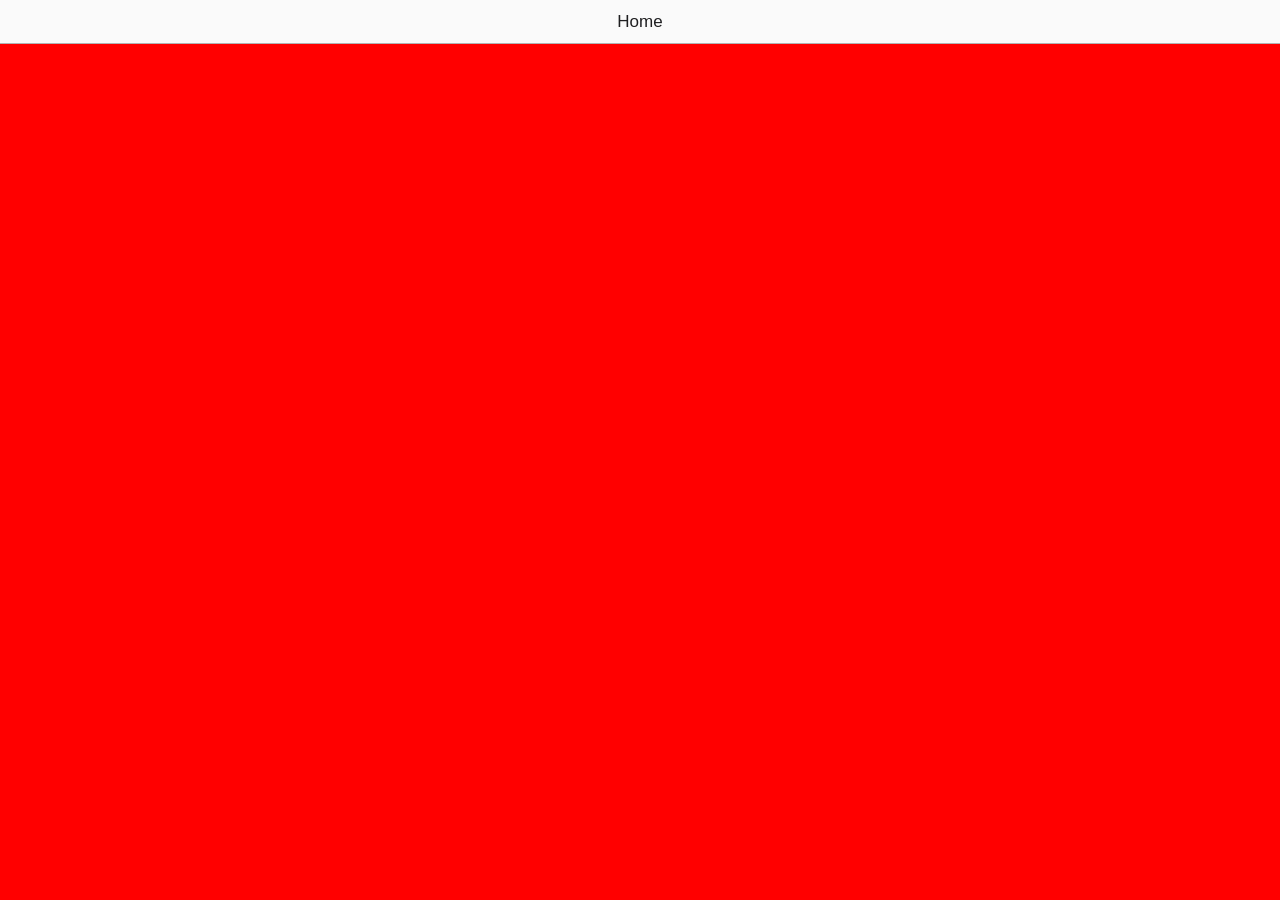
==== Source/Flyboy/Flyboy/Resources/app.html @ 82448d37 "Created whole base Xcode project. Closes #4." ====
<!DOCTYPE html>
<html lang="en">
<head>
    <meta charset="UTF-8">
    <meta name="viewport" content="width=device-width, initial-scale=1.0, maximum-scale=1.0, user-scalable=no, viewport-fit=cover'">
    <link rel="stylesheet" href="onsenui.min.css">
    <link rel="stylesheet" href="onsen-css-components.min.css">
    <link rel="stylesheet" href="ionicons.min.css">
    <link rel="stylesheet" href="material-design-iconic-font.min.css">
    <link rel="stylesheet" href="all.min.css">
    <link rel="stylesheet" href="v4-shims.min.css">
</head>
<body>
    <script src="phaser.min.js"></script>
    <script src="onsenui.min.js"></script>
    <script src="scriptit.js"></script>
    <script src="app.js"></script>
</body>
</html>
---- Source/Flyboy/Flyboy/Resources/onsenui.min.css ----
@import url("ionicons.min.css");@import url("material-design-iconic-font.min.css");@import url("all.min.css");@import url("v4-shims.min.css");ons-gesture-detector,ons-navigator,ons-page,ons-tabbar{display:block;touch-action:manipulation}ons-action-sheet,ons-alert-dialog,ons-dialog,ons-navigator,ons-splitter,ons-tabbar,ons-toast{position:absolute;top:0;left:0;bottom:0;right:0;overflow:hidden;touch-action:manipulation}ons-toast{pointer-events:none}ons-toast .toast{pointer-events:auto}ons-tab{-webkit-transform:translate3d(0,0,0);transform:translate3d(0,0,0)}ons-action-sheet,ons-alert-dialog,ons-dialog,ons-navigator,ons-page,ons-tabbar,ons-toast{z-index:2}ons-fab,ons-speed-dial{z-index:10001}ons-bottom-toolbar,ons-toolbar:not([inline]){position:absolute;left:0;right:0;z-index:10000}ons-toolbar:not([inline]){top:0}ons-bottom-toolbar{bottom:0}.page,.page--material,.page--material__content,.page__content{background-color:transparent!important;background:0 0!important}.page__content{overflow:auto;-webkit-overflow-scrolling:touch;z-index:0;-ms-touch-action:pan-y}.page.overflow-visible,.page.overflow-visible .page,.page.overflow-visible .page__content,.page.overflow-visible ons-navigator,.page.overflow-visible ons-splitter{overflow:visible}.page.overflow-visible .page__content.content-swiping,.page.overflow-visible .page__content.content-swiping .page,.page.overflow-visible .page__content.content-swiping .page__content{overflow:auto}.page[status-bar-fill]>.page__content{top:20px}.page[status-bar-fill]>.toolbar{padding-top:20px;box-sizing:content-box}.page[status-bar-fill]>.toolbar:not(.toolbar--cover-content)+.page__background+.page__content,.page[status-bar-fill]>.toolbar:not(.toolbar--transparent)+.page__background{top:64px}.page[status-bar-fill]>.toolbar--material:not(.toolbar--cover-content)+.page__background+.page__content,.page[status-bar-fill]>.toolbar--material:not(.toolbar-transparent)+.page__background{top:76px}.page[status-bar-fill]>.toolbar.toolbar--transparent+.page__background{top:0}ons-tabbar[status-bar-fill]>.tabbar--top__content{top:71px}ons-tabbar[status-bar-fill]>.tabbar--top{padding-top:22px}ons-tabbar[position=top] .page[status-bar-fill]>.page__content{top:0}.toolbar+.page__background+.page__content ons-tabbar[status-bar-fill]>.tabbar--top{top:0}.toolbar+.page__background+.page__content ons-tabbar[status-bar-fill]>.tabbar--top__content{top:49px}.page__content>.list:not(.list--material):first-child{margin-top:-1px}.page--wrapper>.page__background{display:none}ons-action-sheet[disabled],ons-alert-dialog[disabled],ons-dialog[disabled],ons-popover[disabled]{pointer-events:none;opacity:.75}ons-list-item[disabled]{pointer-events:none}ons-range[disabled]{opacity:.3;pointer-events:none}ons-pull-hook{position:relative;display:block;margin:auto;text-align:center;z-index:20002}ons-splitter,ons-splitter-content,ons-splitter-mask,ons-splitter-side{display:block;position:absolute;left:0;right:0;top:0;bottom:0;box-sizing:border-box;z-index:0}ons-splitter-mask{z-index:4;background-color:rgba(0,0,0,.1);display:none;opacity:0}ons-splitter-content{z-index:2}ons-splitter-side{right:auto;z-index:2}ons-splitter-side[side=right]{right:0;left:auto}ons-splitter-side[mode=collapse]{z-index:5;left:auto;right:100%}ons-splitter-side[side=right][mode=collapse]{right:auto;left:100%}ons-splitter-side[mode=split]{z-index:3}ons-toolbar-button>ons-icon[icon*=ion-]{font-size:26px}ons-range,ons-select{display:inline-block}ons-range>input{min-width:50px;width:100%}ons-select>select{width:100%}ons-carousel[disabled]{pointer-events:none;opacity:.75}ons-carousel[fullscreen]{height:100%}.ons-status-bar-mock{position:absolute;width:100%;height:20px;padding:0 16px 0 6px;box-sizing:border-box;z-index:30000;display:-webkit-flex;display:flex;-webkit-justify-content:space-between;justify-content:space-between;font-size:12px;line-height:20px;font-family:Arial,Helvetica}.ons-status-bar-mock i{padding:0 2px}.ons-status-bar-mock.android{color:#fff;background-color:#222;font-family:Roboto,Arial,Helvetica}.ons-status-bar-mock.android~*{top:20px;bottom:0;position:inherit;width:100%}.ons-ios-scroll-fix .page:not(.page--wrapper)[shown]>.page__content{overflow-y:hidden}.ons-ios-scroll-fix ons-splitter-side>.page:not(.page--wrapper)[shown]>.page__content{overflow-y:auto}ons-row{display:-webkit-flex;display:-moz-flex;display:flex;-webkit-flex-wrap:wrap;flex-wrap:wrap;width:100%;box-sizing:border-box}ons-row[align=top],ons-row[vertical-align=top]{box-align:start;-webkit-align-items:flex-start;-moz-align-items:flex-start;align-items:flex-start}ons-row[align=bottom],ons-row[vertical-align=bottom]{box-align:end;-webkit-align-items:flex-end;-moz-align-items:flex-end;align-items:flex-end}ons-row[align=center],ons-row[vertical-align=center]{box-align:center;-webkit-align-items:center;-moz-align-items:center;align-items:center;text-align:inherit}ons-row+ons-row{padding-top:0}ons-col{-webkit-flex:1;-moz-flex:1;flex:1;display:block;width:100%;box-sizing:border-box}ons-col[align=top],ons-col[vertical-align=top]{-webkit-align-self:flex-start;align-self:flex-start}ons-col[align=bottom],ons-col[vertical-align=bottom]{-webkit-align-self:flex-end;align-self:flex-end}ons-col[align=center],ons-col[vertical-align=center]{-webkit-align-self:center;-moz-align-self:center;-ms-flex-item-align:center;text-align:inherit}.ons-icon{display:inline-block;line-height:inherit;font-style:normal;font-weight:400;font-size:inherit;text-rendering:auto;-webkit-font-smoothing:antialiased;-moz-osx-font-smoothing:grayscale}.segment__button .ons-icon{line-height:normal;line-height:initial}:not(ons-toolbar-button):not(ons-action-sheet-button):not(.segment__button)>.ons-icon--ion{line-height:.75em;vertical-align:-25%}.ons-icon[spin]{-webkit-animation:ons-icon-spin 2s infinite linear;animation:ons-icon-spin 2s infinite linear}@-webkit-keyframes ons-icon-spin{0%{-webkit-transform:rotate(0)}100%{-webkit-transform:rotate(359deg)}}@keyframes ons-icon-spin{0%{-webkit-transform:rotate(0);transform:rotate(0)}100%{-webkit-transform:rotate(359deg);transform:rotate(359deg)}}.ons-icon[rotate="90"]{-webkit-transform:rotate(90deg);transform:rotate(90deg)}.ons-icon[rotate="180"]{-webkit-transform:rotate(180deg);transform:rotate(180deg)}.ons-icon[rotate="270"]{-webkit-transform:rotate(270deg);transform:rotate(270deg)}.ons-icon[fixed-width]{width:1.28571429em;text-align:center}.ons-icon--lg{font-size:1.33333333em;line-height:.75em;vertical-align:-15%}.ons-icon--2x{font-size:2em}.ons-icon--3x{font-size:3em}.ons-icon--4x{font-size:4em}.ons-icon--5x{font-size:5em}.ons-icon.fa{font-family:'Font Awesome 5 Brands','Font Awesome 5 Free';font-weight:900}ons-checkbox,ons-input,ons-radio,ons-search-input{display:inline-block;position:relative}ons-input .text-input,ons-search-input .search-input{width:100%;display:inline-block}ons-input .text-input__label:not(.text-input--material__label){display:none}ons-input:not([float]) .text-input--material__label--active{display:none}ons-checkbox[disabled],ons-input[disabled],ons-radio[disabled],ons-search-input[disabled],ons-segment[disabled]{opacity:.5;pointer-events:none}ons-input input.text-input--material::-webkit-input-placeholder{color:transparent}ons-input input.text-input--material::-moz-placeholder{color:transparent}ons-input input.text-input--material:-ms-input-placeholder{color:transparent}@media (orientation:landscape){html[onsflag-iphonex-landscape] ons-splitter-side[side=left] .page__content{padding-right:0}html[onsflag-iphonex-landscape] ons-splitter-side[side=right] .page__content{padding-left:0}}@media (orientation:landscape){html[onsflag-iphonex-landscape] .page__content>ons-progress-bar>.progress-bar{margin-left:-44px;margin-right:-44px;width:calc(100% + 88px)}}@media (orientation:landscape){html[onsflag-iphonex-landscape] ons-splitter-side[side=right] .page__content>.list:not(.list--inset){margin-left:0}html[onsflag-iphonex-landscape] ons-splitter-side[side=right] .page__content>.list:not(.list--inset)>.list-header{padding-left:15px}html[onsflag-iphonex-landscape] ons-splitter-side[side=right] .page__content>.list:not(.list--inset)>.list-item{padding-left:14px}html[onsflag-iphonex-landscape] ons-splitter-side[side=left] .page__content>.list:not(.list--inset){margin-right:0}html[onsflag-iphonex-landscape] ons-splitter-side[side=left] .page__content>.list:not(.list--inset)>.list-item--chevron:before{right:16px}html[onsflag-iphonex-landscape] ons-splitter-side[side=left] .page__content>.list:not(.list--inset)>.list-item>.list-item__center:last-child{padding-right:6px}html[onsflag-iphonex-landscape] ons-splitter-side[side=left] .page__content>.list:not(.list--inset)>.list-item>.list-item__right{padding-right:12px}html[onsflag-iphonex-landscape] ons-splitter-side[side=left] .page__content>.list:not(.list--inset)>.list-item>.list-item--chevron__right{padding-right:30px}}ons-progress-bar{display:block}ons-progress-circular{display:inline-block;width:32px;height:32px}ons-progress-circular>svg.progress-circular{width:100%;height:100%}.ripple{display:block;position:absolute;overflow:hidden;top:0;left:0;right:0;bottom:0;pointer-events:none}.ripple__background{background:rgba(255,255,255,.2);position:absolute;top:0;left:0;right:0;bottom:0;opacity:0;pointer-events:none}.ripple__wave{background:rgba(255,255,255,.2);width:0;height:0;border-radius:50%;position:absolute;top:0;left:0;z-index:0;pointer-events:none}.button--material--flat .ripple__background,.button--material--flat .ripple__wave,ons-list-item .ripple__background,ons-list-item .ripple__wave{background:rgba(189,189,189,.3)}.ripple--light-gray__background,.ripple--light-gray__wave{background:rgba(189,189,189,.3)}.ons-swiper{overflow:hidden;display:block;box-sizing:border-box}.ons-swiper-target{display:-webkit-flex;display:flex;height:100%;z-index:1;-webkit-flex-direction:row;flex-direction:row}.ons-swiper-target--vertical{-webkit-flex-direction:column;flex-direction:column}.ons-swiper-target>*{height:inherit;-webkit-flex-shrink:0;flex-shrink:0;box-sizing:border-box;width:100%;position:relative!important}.ons-swiper-target.active:not(.swiping)>.page:not([shown]){visibility:hidden}.ons-swiper-tabbar .tabbar--material__button:after{display:none}.ons-swiper-blocker{display:block;position:absolute;top:0;bottom:0;left:0;right:0;pointer-events:none}
---- Source/Flyboy/Flyboy/Resources/material-design-iconic-font.min.css ----
@font-face{font-family:Material-Design-Iconic-Font;src:url(Material-Design-Iconic-Font.woff2?v=2.2.0) format('woff2'),url(Material-Design-Iconic-Font.woff?v=2.2.0) format('woff'),url(Material-Design-Iconic-Font.ttf?v=2.2.0) format('truetype')}.zmdi{display:inline-block;font:normal normal normal 14px/1 'Material-Design-Iconic-Font';font-size:inherit;text-rendering:auto;-webkit-font-smoothing:antialiased;-moz-osx-font-smoothing:grayscale}.zmdi-hc-lg{font-size:1.33333333em;line-height:.75em;vertical-align:-15%}.zmdi-hc-2x{font-size:2em}.zmdi-hc-3x{font-size:3em}.zmdi-hc-4x{font-size:4em}.zmdi-hc-5x{font-size:5em}.zmdi-hc-fw{width:1.28571429em;text-align:center}.zmdi-hc-ul{padding-left:0;margin-left:2.14285714em;list-style-type:none}.zmdi-hc-ul>li{position:relative}.zmdi-hc-li{position:absolute;left:-2.14285714em;width:2.14285714em;top:.14285714em;text-align:center}.zmdi-hc-li.zmdi-hc-lg{left:-1.85714286em}.zmdi-hc-border{padding:.1em .25em;border:solid .1em #9e9e9e;border-radius:2px}.zmdi-hc-border-circle{padding:.1em .25em;border:solid .1em #9e9e9e;border-radius:50%}.zmdi.pull-left{float:left;margin-right:.15em}.zmdi.pull-right{float:right;margin-left:.15em}.zmdi-hc-spin{-webkit-animation:zmdi-spin 1.5s infinite linear;animation:zmdi-spin 1.5s infinite linear}.zmdi-hc-spin-reverse{-webkit-animation:zmdi-spin-reverse 1.5s infinite linear;animation:zmdi-spin-reverse 1.5s infinite linear}@-webkit-keyframes zmdi-spin{0%{-webkit-transform:rotate(0deg);transform:rotate(0deg)}100%{-webkit-transform:rotate(359deg);transform:rotate(359deg)}}@keyframes zmdi-spin{0%{-webkit-transform:rotate(0deg);transform:rotate(0deg)}100%{-webkit-transform:rotate(359deg);transform:rotate(359deg)}}@-webkit-keyframes zmdi-spin-reverse{0%{-webkit-transform:rotate(0deg);transform:rotate(0deg)}100%{-webkit-transform:rotate(-359deg);transform:rotate(-359deg)}}@keyframes zmdi-spin-reverse{0%{-webkit-transform:rotate(0deg);transform:rotate(0deg)}100%{-webkit-transform:rotate(-359deg);transform:rotate(-359deg)}}.zmdi-hc-rotate-90{-webkit-transform:rotate(90deg);-ms-transform:rotate(90deg);transform:rotate(90deg)}.zmdi-hc-rotate-180{-webkit-transform:rotate(180deg);-ms-transform:rotate(180deg);transform:rotate(180deg)}.zmdi-hc-rotate-270{-webkit-transform:rotate(270deg);-ms-transform:rotate(270deg);transform:rotate(270deg)}.zmdi-hc-flip-horizontal{-webkit-transform:scale(-1,1);-ms-transform:scale(-1,1);transform:scale(-1,1)}.zmdi-hc-flip-vertical{-webkit-transform:scale(1,-1);-ms-transform:scale(1,-1);transform:scale(1,-1)}.zmdi-hc-stack{position:relative;display:inline-block;width:2em;height:2em;line-height:2em;vertical-align:middle}.zmdi-hc-stack-1x,.zmdi-hc-stack-2x{position:absolute;left:0;width:100%;text-align:center}.zmdi-hc-stack-1x{line-height:inherit}.zmdi-hc-stack-2x{font-size:2em}.zmdi-hc-inverse{color:#fff}.zmdi-3d-rotation:before{content:'\f101'}.zmdi-airplane-off:before{content:'\f102'}.zmdi-airplane:before{content:'\f103'}.zmdi-album:before{content:'\f104'}.zmdi-archive:before{content:'\f105'}.zmdi-assignment-account:before{content:'\f106'}.zmdi-assignment-alert:before{content:'\f107'}.zmdi-assignment-check:before{content:'\f108'}.zmdi-assignment-o:before{content:'\f109'}.zmdi-assignment-return:before{content:'\f10a'}.zmdi-assignment-returned:before{content:'\f10b'}.zmdi-assignment:before{content:'\f10c'}.zmdi-attachment-alt:before{content:'\f10d'}.zmdi-attachment:before{content:'\f10e'}.zmdi-audio:before{content:'\f10f'}.zmdi-badge-check:before{content:'\f110'}.zmdi-balance-wallet:before{content:'\f111'}.zmdi-balance:before{content:'\f112'}.zmdi-battery-alert:before{content:'\f113'}.zmdi-battery-flash:before{content:'\f114'}.zmdi-battery-unknown:before{content:'\f115'}.zmdi-battery:before{content:'\f116'}.zmdi-bike:before{content:'\f117'}.zmdi-block-alt:before{content:'\f118'}.zmdi-block:before{content:'\f119'}.zmdi-boat:before{content:'\f11a'}.zmdi-book-image:before{content:'\f11b'}.zmdi-book:before{content:'\f11c'}.zmdi-bookmark-outline:before{content:'\f11d'}.zmdi-bookmark:before{content:'\f11e'}.zmdi-brush:before{content:'\f11f'}.zmdi-bug:before{content:'\f120'}.zmdi-bus:before{content:'\f121'}.zmdi-cake:before{content:'\f122'}.zmdi-car-taxi:before{content:'\f123'}.zmdi-car-wash:before{content:'\f124'}.zmdi-car:before{content:'\f125'}.zmdi-card-giftcard:before{content:'\f126'}.zmdi-card-membership:before{content:'\f127'}.zmdi-card-travel:before{content:'\f128'}.zmdi-card:before{content:'\f129'}.zmdi-case-check:before{content:'\f12a'}.zmdi-case-download:before{content:'\f12b'}.zmdi-case-play:before{content:'\f12c'}.zmdi-case:before{content:'\f12d'}.zmdi-cast-connected:before{content:'\f12e'}.zmdi-cast:before{content:'\f12f'}.zmdi-chart-donut:before{content:'\f130'}.zmdi-chart:before{content:'\f131'}.zmdi-city-alt:before{content:'\f132'}.zmdi-city:before{content:'\f133'}.zmdi-close-circle-o:before{content:'\f134'}.zmdi-close-circle:before{content:'\f135'}.zmdi-close:before{content:'\f136'}.zmdi-cocktail:before{content:'\f137'}.zmdi-code-setting:before{content:'\f138'}.zmdi-code-smartphone:before{content:'\f139'}.zmdi-code:before{content:'\f13a'}.zmdi-coffee:before{content:'\f13b'}.zmdi-collection-bookmark:before{content:'\f13c'}.zmdi-collection-case-play:before{content:'\f13d'}.zmdi-collection-folder-image:before{content:'\f13e'}.zmdi-collection-image-o:before{content:'\f13f'}.zmdi-collection-image:before{content:'\f140'}.zmdi-collection-item-1:before{content:'\f141'}.zmdi-collection-item-2:before{content:'\f142'}.zmdi-collection-item-3:before{content:'\f143'}.zmdi-collection-item-4:before{content:'\f144'}.zmdi-collection-item-5:before{content:'\f145'}.zmdi-collection-item-6:before{content:'\f146'}.zmdi-collection-item-7:before{content:'\f147'}.zmdi-collection-item-8:before{content:'\f148'}.zmdi-collection-item-9-plus:before{content:'\f149'}.zmdi-collection-item-9:before{content:'\f14a'}.zmdi-collection-item:before{content:'\f14b'}.zmdi-collection-music:before{content:'\f14c'}.zmdi-collection-pdf:before{content:'\f14d'}.zmdi-collection-plus:before{content:'\f14e'}.zmdi-collection-speaker:before{content:'\f14f'}.zmdi-collection-text:before{content:'\f150'}.zmdi-collection-video:before{content:'\f151'}.zmdi-compass:before{content:'\f152'}.zmdi-cutlery:before{content:'\f153'}.zmdi-delete:before{content:'\f154'}.zmdi-dialpad:before{content:'\f155'}.zmdi-dns:before{content:'\f156'}.zmdi-drink:before{content:'\f157'}.zmdi-edit:before{content:'\f158'}.zmdi-email-open:before{content:'\f159'}.zmdi-email:before{content:'\f15a'}.zmdi-eye-off:before{content:'\f15b'}.zmdi-eye:before{content:'\f15c'}.zmdi-eyedropper:before{content:'\f15d'}.zmdi-favorite-outline:before{content:'\f15e'}.zmdi-favorite:before{content:'\f15f'}.zmdi-filter-list:before{content:'\f160'}.zmdi-fire:before{content:'\f161'}.zmdi-flag:before{content:'\f162'}.zmdi-flare:before{content:'\f163'}.zmdi-flash-auto:before{content:'\f164'}.zmdi-flash-off:before{content:'\f165'}.zmdi-flash:before{content:'\f166'}.zmdi-flip:before{content:'\f167'}.zmdi-flower-alt:before{content:'\f168'}.zmdi-flower:before{content:'\f169'}.zmdi-font:before{content:'\f16a'}.zmdi-fullscreen-alt:before{content:'\f16b'}.zmdi-fullscreen-exit:before{content:'\f16c'}.zmdi-fullscreen:before{content:'\f16d'}.zmdi-functions:before{content:'\f16e'}.zmdi-gas-station:before{content:'\f16f'}.zmdi-gesture:before{content:'\f170'}.zmdi-globe-alt:before{content:'\f171'}.zmdi-globe-lock:before{content:'\f172'}.zmdi-globe:before{content:'\f173'}.zmdi-graduation-cap:before{content:'\f174'}.zmdi-home:before{content:'\f175'}.zmdi-hospital-alt:before{content:'\f176'}.zmdi-hospital:before{content:'\f177'}.zmdi-hotel:before{content:'\f178'}.zmdi-hourglass-alt:before{content:'\f179'}.zmdi-hourglass-outline:before{content:'\f17a'}.zmdi-hourglass:before{content:'\f17b'}.zmdi-http:before{content:'\f17c'}.zmdi-image-alt:before{content:'\f17d'}.zmdi-image-o:before{content:'\f17e'}.zmdi-image:before{content:'\f17f'}.zmdi-inbox:before{content:'\f180'}.zmdi-invert-colors-off:before{content:'\f181'}.zmdi-invert-colors:before{content:'\f182'}.zmdi-key:before{content:'\f183'}.zmdi-label-alt-outline:before{content:'\f184'}.zmdi-label-alt:before{content:'\f185'}.zmdi-label-heart:before{content:'\f186'}.zmdi-label:before{content:'\f187'}.zmdi-labels:before{content:'\f188'}.zmdi-lamp:before{content:'\f189'}.zmdi-landscape:before{content:'\f18a'}.zmdi-layers-off:before{content:'\f18b'}.zmdi-layers:before{content:'\f18c'}.zmdi-library:before{content:'\f18d'}.zmdi-link:before{content:'\f18e'}.zmdi-lock-open:before{content:'\f18f'}.zmdi-lock-outline:before{content:'\f190'}.zmdi-lock:before{content:'\f191'}.zmdi-mail-reply-all:before{content:'\f192'}.zmdi-mail-reply:before{content:'\f193'}.zmdi-mail-send:before{content:'\f194'}.zmdi-mall:before{content:'\f195'}.zmdi-map:before{content:'\f196'}.zmdi-menu:before{content:'\f197'}.zmdi-money-box:before{content:'\f198'}.zmdi-money-off:before{content:'\f199'}.zmdi-money:before{content:'\f19a'}.zmdi-more-vert:before{content:'\f19b'}.zmdi-more:before{content:'\f19c'}.zmdi-movie-alt:before{content:'\f19d'}.zmdi-movie:before{content:'\f19e'}.zmdi-nature-people:before{content:'\f19f'}.zmdi-nature:before{content:'\f1a0'}.zmdi-navigation:before{content:'\f1a1'}.zmdi-open-in-browser:before{content:'\f1a2'}.zmdi-open-in-new:before{content:'\f1a3'}.zmdi-palette:before{content:'\f1a4'}.zmdi-parking:before{content:'\f1a5'}.zmdi-pin-account:before{content:'\f1a6'}.zmdi-pin-assistant:before{content:'\f1a7'}.zmdi-pin-drop:before{content:'\f1a8'}.zmdi-pin-help:before{content:'\f1a9'}.zmdi-pin-off:before{content:'\f1aa'}.zmdi-pin:before{content:'\f1ab'}.zmdi-pizza:before{content:'\f1ac'}.zmdi-plaster:before{content:'\f1ad'}.zmdi-power-setting:before{content:'\f1ae'}.zmdi-power:before{content:'\f1af'}.zmdi-print:before{content:'\f1b0'}.zmdi-puzzle-piece:before{content:'\f1b1'}.zmdi-quote:before{content:'\f1b2'}.zmdi-railway:before{content:'\f1b3'}.zmdi-receipt:before{content:'\f1b4'}.zmdi-refresh-alt:before{content:'\f1b5'}.zmdi-refresh-sync-alert:before{content:'\f1b6'}.zmdi-refresh-sync-off:before{content:'\f1b7'}.zmdi-refresh-sync:before{content:'\f1b8'}.zmdi-refresh:before{content:'\f1b9'}.zmdi-roller:before{content:'\f1ba'}.zmdi-ruler:before{content:'\f1bb'}.zmdi-scissors:before{content:'\f1bc'}.zmdi-screen-rotation-lock:before{content:'\f1bd'}.zmdi-screen-rotation:before{content:'\f1be'}.zmdi-search-for:before{content:'\f1bf'}.zmdi-search-in-file:before{content:'\f1c0'}.zmdi-search-in-page:before{content:'\f1c1'}.zmdi-search-replace:before{content:'\f1c2'}.zmdi-search:before{content:'\f1c3'}.zmdi-seat:before{content:'\f1c4'}.zmdi-settings-square:before{content:'\f1c5'}.zmdi-settings:before{content:'\f1c6'}.zmdi-shield-check:before{content:'\f1c7'}.zmdi-shield-security:before{content:'\f1c8'}.zmdi-shopping-basket:before{content:'\f1c9'}.zmdi-shopping-cart-plus:before{content:'\f1ca'}.zmdi-shopping-cart:before{content:'\f1cb'}.zmdi-sign-in:before{content:'\f1cc'}.zmdi-sort-amount-asc:before{content:'\f1cd'}.zmdi-sort-amount-desc:before{content:'\f1ce'}.zmdi-sort-asc:before{content:'\f1cf'}.zmdi-sort-desc:before{content:'\f1d0'}.zmdi-spellcheck:before{content:'\f1d1'}.zmdi-storage:before{content:'\f1d2'}.zmdi-store-24:before{content:'\f1d3'}.zmdi-store:before{content:'\f1d4'}.zmdi-subway:before{content:'\f1d5'}.zmdi-sun:before{content:'\f1d6'}.zmdi-tab-unselected:before{content:'\f1d7'}.zmdi-tab:before{content:'\f1d8'}.zmdi-tag-close:before{content:'\f1d9'}.zmdi-tag-more:before{content:'\f1da'}.zmdi-tag:before{content:'\f1db'}.zmdi-thumb-down:before{content:'\f1dc'}.zmdi-thumb-up-down:before{content:'\f1dd'}.zmdi-thumb-up:before{content:'\f1de'}.zmdi-ticket-star:before{content:'\f1df'}.zmdi-toll:before{content:'\f1e0'}.zmdi-toys:before{content:'\f1e1'}.zmdi-traffic:before{content:'\f1e2'}.zmdi-translate:before{content:'\f1e3'}.zmdi-triangle-down:before{content:'\f1e4'}.zmdi-triangle-up:before{content:'\f1e5'}.zmdi-truck:before{content:'\f1e6'}.zmdi-turning-sign:before{content:'\f1e7'}.zmdi-wallpaper:before{content:'\f1e8'}.zmdi-washing-machine:before{content:'\f1e9'}.zmdi-window-maximize:before{content:'\f1ea'}.zmdi-window-minimize:before{content:'\f1eb'}.zmdi-window-restore:before{content:'\f1ec'}.zmdi-wrench:before{content:'\f1ed'}.zmdi-zoom-in:before{content:'\f1ee'}.zmdi-zoom-out:before{content:'\f1ef'}.zmdi-alert-circle-o:before{content:'\f1f0'}.zmdi-alert-circle:before{content:'\f1f1'}.zmdi-alert-octagon:before{content:'\f1f2'}.zmdi-alert-polygon:before{content:'\f1f3'}.zmdi-alert-triangle:before{content:'\f1f4'}.zmdi-help-outline:before{content:'\f1f5'}.zmdi-help:before{content:'\f1f6'}.zmdi-info-outline:before{content:'\f1f7'}.zmdi-info:before{content:'\f1f8'}.zmdi-notifications-active:before{content:'\f1f9'}.zmdi-notifications-add:before{content:'\f1fa'}.zmdi-notifications-none:before{content:'\f1fb'}.zmdi-notifications-off:before{content:'\f1fc'}.zmdi-notifications-paused:before{content:'\f1fd'}.zmdi-notifications:before{content:'\f1fe'}.zmdi-account-add:before{content:'\f1ff'}.zmdi-account-box-mail:before{content:'\f200'}.zmdi-account-box-o:before{content:'\f201'}.zmdi-account-box-phone:before{content:'\f202'}.zmdi-account-box:before{content:'\f203'}.zmdi-account-calendar:before{content:'\f204'}.zmdi-account-circle:before{content:'\f205'}.zmdi-account-o:before{content:'\f206'}.zmdi-account:before{content:'\f207'}.zmdi-accounts-add:before{content:'\f208'}.zmdi-accounts-alt:before{content:'\f209'}.zmdi-accounts-list-alt:before{content:'\f20a'}.zmdi-accounts-list:before{content:'\f20b'}.zmdi-accounts-outline:before{content:'\f20c'}.zmdi-accounts:before{content:'\f20d'}.zmdi-face:before{content:'\f20e'}.zmdi-female:before{content:'\f20f'}.zmdi-male-alt:before{content:'\f210'}.zmdi-male-female:before{content:'\f211'}.zmdi-male:before{content:'\f212'}.zmdi-mood-bad:before{content:'\f213'}.zmdi-mood:before{content:'\f214'}.zmdi-run:before{content:'\f215'}.zmdi-walk:before{content:'\f216'}.zmdi-cloud-box:before{content:'\f217'}.zmdi-cloud-circle:before{content:'\f218'}.zmdi-cloud-done:before{content:'\f219'}.zmdi-cloud-download:before{content:'\f21a'}.zmdi-cloud-off:before{content:'\f21b'}.zmdi-cloud-outline-alt:before{content:'\f21c'}.zmdi-cloud-outline:before{content:'\f21d'}.zmdi-cloud-upload:before{content:'\f21e'}.zmdi-cloud:before{content:'\f21f'}.zmdi-download:before{content:'\f220'}.zmdi-file-plus:before{content:'\f221'}.zmdi-file-text:before{content:'\f222'}.zmdi-file:before{content:'\f223'}.zmdi-folder-outline:before{content:'\f224'}.zmdi-folder-person:before{content:'\f225'}.zmdi-folder-star-alt:before{content:'\f226'}.zmdi-folder-star:before{content:'\f227'}.zmdi-folder:before{content:'\f228'}.zmdi-gif:before{content:'\f229'}.zmdi-upload:before{content:'\f22a'}.zmdi-border-all:before{content:'\f22b'}.zmdi-border-bottom:before{content:'\f22c'}.zmdi-border-clear:before{content:'\f22d'}.zmdi-border-color:before{content:'\f22e'}.zmdi-border-horizontal:before{content:'\f22f'}.zmdi-border-inner:before{content:'\f230'}.zmdi-border-left:before{content:'\f231'}.zmdi-border-outer:before{content:'\f232'}.zmdi-border-right:before{content:'\f233'}.zmdi-border-style:before{content:'\f234'}.zmdi-border-top:before{content:'\f235'}.zmdi-border-vertical:before{content:'\f236'}.zmdi-copy:before{content:'\f237'}.zmdi-crop:before{content:'\f238'}.zmdi-format-align-center:before{content:'\f239'}.zmdi-format-align-justify:before{content:'\f23a'}.zmdi-format-align-left:before{content:'\f23b'}.zmdi-format-align-right:before{content:'\f23c'}.zmdi-format-bold:before{content:'\f23d'}.zmdi-format-clear-all:before{content:'\f23e'}.zmdi-format-clear:before{content:'\f23f'}.zmdi-format-color-fill:before{content:'\f240'}.zmdi-format-color-reset:before{content:'\f241'}.zmdi-format-color-text:before{content:'\f242'}.zmdi-format-indent-decrease:before{content:'\f243'}.zmdi-format-indent-increase:before{content:'\f244'}.zmdi-format-italic:before{content:'\f245'}.zmdi-format-line-spacing:before{content:'\f246'}.zmdi-format-list-bulleted:before{content:'\f247'}.zmdi-format-list-numbered:before{content:'\f248'}.zmdi-format-ltr:before{content:'\f249'}.zmdi-format-rtl:before{content:'\f24a'}.zmdi-format-size:before{content:'\f24b'}.zmdi-format-strikethrough-s:before{content:'\f24c'}.zmdi-format-strikethrough:before{content:'\f24d'}.zmdi-format-subject:before{content:'\f24e'}.zmdi-format-underlined:before{content:'\f24f'}.zmdi-format-valign-bottom:before{content:'\f250'}.zmdi-format-valign-center:before{content:'\f251'}.zmdi-format-valign-top:before{content:'\f252'}.zmdi-redo:before{content:'\f253'}.zmdi-select-all:before{content:'\f254'}.zmdi-space-bar:before{content:'\f255'}.zmdi-text-format:before{content:'\f256'}.zmdi-transform:before{content:'\f257'}.zmdi-undo:before{content:'\f258'}.zmdi-wrap-text:before{content:'\f259'}.zmdi-comment-alert:before{content:'\f25a'}.zmdi-comment-alt-text:before{content:'\f25b'}.zmdi-comment-alt:before{content:'\f25c'}.zmdi-comment-edit:before{content:'\f25d'}.zmdi-comment-image:before{content:'\f25e'}.zmdi-comment-list:before{content:'\f25f'}.zmdi-comment-more:before{content:'\f260'}.zmdi-comment-outline:before{content:'\f261'}.zmdi-comment-text-alt:before{content:'\f262'}.zmdi-comment-text:before{content:'\f263'}.zmdi-comment-video:before{content:'\f264'}.zmdi-comment:before{content:'\f265'}.zmdi-comments:before{content:'\f266'}.zmdi-check-all:before{content:'\f267'}.zmdi-check-circle-u:before{content:'\f268'}.zmdi-check-circle:before{content:'\f269'}.zmdi-check-square:before{content:'\f26a'}.zmdi-check:before{content:'\f26b'}.zmdi-circle-o:before{content:'\f26c'}.zmdi-circle:before{content:'\f26d'}.zmdi-dot-circle-alt:before{content:'\f26e'}.zmdi-dot-circle:before{content:'\f26f'}.zmdi-minus-circle-outline:before{content:'\f270'}.zmdi-minus-circle:before{content:'\f271'}.zmdi-minus-square:before{content:'\f272'}.zmdi-minus:before{content:'\f273'}.zmdi-plus-circle-o-duplicate:before{content:'\f274'}.zmdi-plus-circle-o:before{content:'\f275'}.zmdi-plus-circle:before{content:'\f276'}.zmdi-plus-square:before{content:'\f277'}.zmdi-plus:before{content:'\f278'}.zmdi-square-o:before{content:'\f279'}.zmdi-star-circle:before{content:'\f27a'}.zmdi-star-half:before{content:'\f27b'}.zmdi-star-outline:before{content:'\f27c'}.zmdi-star:before{content:'\f27d'}.zmdi-bluetooth-connected:before{content:'\f27e'}.zmdi-bluetooth-off:before{content:'\f27f'}.zmdi-bluetooth-search:before{content:'\f280'}.zmdi-bluetooth-setting:before{content:'\f281'}.zmdi-bluetooth:before{content:'\f282'}.zmdi-camera-add:before{content:'\f283'}.zmdi-camera-alt:before{content:'\f284'}.zmdi-camera-bw:before{content:'\f285'}.zmdi-camera-front:before{content:'\f286'}.zmdi-camera-mic:before{content:'\f287'}.zmdi-camera-party-mode:before{content:'\f288'}.zmdi-camera-rear:before{content:'\f289'}.zmdi-camera-roll:before{content:'\f28a'}.zmdi-camera-switch:before{content:'\f28b'}.zmdi-camera:before{content:'\f28c'}.zmdi-card-alert:before{content:'\f28d'}.zmdi-card-off:before{content:'\f28e'}.zmdi-card-sd:before{content:'\f28f'}.zmdi-card-sim:before{content:'\f290'}.zmdi-desktop-mac:before{content:'\f291'}.zmdi-desktop-windows:before{content:'\f292'}.zmdi-device-hub:before{content:'\f293'}.zmdi-devices-off:before{content:'\f294'}.zmdi-devices:before{content:'\f295'}.zmdi-dock:before{content:'\f296'}.zmdi-floppy:before{content:'\f297'}.zmdi-gamepad:before{content:'\f298'}.zmdi-gps-dot:before{content:'\f299'}.zmdi-gps-off:before{content:'\f29a'}.zmdi-gps:before{content:'\f29b'}.zmdi-headset-mic:before{content:'\f29c'}.zmdi-headset:before{content:'\f29d'}.zmdi-input-antenna:before{content:'\f29e'}.zmdi-input-composite:before{content:'\f29f'}.zmdi-input-hdmi:before{content:'\f2a0'}.zmdi-input-power:before{content:'\f2a1'}.zmdi-input-svideo:before{content:'\f2a2'}.zmdi-keyboard-hide:before{content:'\f2a3'}.zmdi-keyboard:before{content:'\f2a4'}.zmdi-laptop-chromebook:before{content:'\f2a5'}.zmdi-laptop-mac:before{content:'\f2a6'}.zmdi-laptop:before{content:'\f2a7'}.zmdi-mic-off:before{content:'\f2a8'}.zmdi-mic-outline:before{content:'\f2a9'}.zmdi-mic-setting:before{content:'\f2aa'}.zmdi-mic:before{content:'\f2ab'}.zmdi-mouse:before{content:'\f2ac'}.zmdi-network-alert:before{content:'\f2ad'}.zmdi-network-locked:before{content:'\f2ae'}.zmdi-network-off:before{content:'\f2af'}.zmdi-network-outline:before{content:'\f2b0'}.zmdi-network-setting:before{content:'\f2b1'}.zmdi-network:before{content:'\f2b2'}.zmdi-phone-bluetooth:before{content:'\f2b3'}.zmdi-phone-end:before{content:'\f2b4'}.zmdi-phone-forwarded:before{content:'\f2b5'}.zmdi-phone-in-talk:before{content:'\f2b6'}.zmdi-phone-locked:before{content:'\f2b7'}.zmdi-phone-missed:before{content:'\f2b8'}.zmdi-phone-msg:before{content:'\f2b9'}.zmdi-phone-paused:before{content:'\f2ba'}.zmdi-phone-ring:before{content:'\f2bb'}.zmdi-phone-setting:before{content:'\f2bc'}.zmdi-phone-sip:before{content:'\f2bd'}.zmdi-phone:before{content:'\f2be'}.zmdi-portable-wifi-changes:before{content:'\f2bf'}.zmdi-portable-wifi-off:before{content:'\f2c0'}.zmdi-portable-wifi:before{content:'\f2c1'}.zmdi-radio:before{content:'\f2c2'}.zmdi-reader:before{content:'\f2c3'}.zmdi-remote-control-alt:before{content:'\f2c4'}.zmdi-remote-control:before{content:'\f2c5'}.zmdi-router:before{content:'\f2c6'}.zmdi-scanner:before{content:'\f2c7'}.zmdi-smartphone-android:before{content:'\f2c8'}.zmdi-smartphone-download:before{content:'\f2c9'}.zmdi-smartphone-erase:before{content:'\f2ca'}.zmdi-smartphone-info:before{content:'\f2cb'}.zmdi-smartphone-iphone:before{content:'\f2cc'}.zmdi-smartphone-landscape-lock:before{content:'\f2cd'}.zmdi-smartphone-landscape:before{content:'\f2ce'}.zmdi-smartphone-lock:before{content:'\f2cf'}.zmdi-smartphone-portrait-lock:before{content:'\f2d0'}.zmdi-smartphone-ring:before{content:'\f2d1'}.zmdi-smartphone-setting:before{content:'\f2d2'}.zmdi-smartphone-setup:before{content:'\f2d3'}.zmdi-smartphone:before{content:'\f2d4'}.zmdi-speaker:before{content:'\f2d5'}.zmdi-tablet-android:before{content:'\f2d6'}.zmdi-tablet-mac:before{content:'\f2d7'}.zmdi-tablet:before{content:'\f2d8'}.zmdi-tv-alt-play:before{content:'\f2d9'}.zmdi-tv-list:before{content:'\f2da'}.zmdi-tv-play:before{content:'\f2db'}.zmdi-tv:before{content:'\f2dc'}.zmdi-usb:before{content:'\f2dd'}.zmdi-videocam-off:before{content:'\f2de'}.zmdi-videocam-switch:before{content:'\f2df'}.zmdi-videocam:before{content:'\f2e0'}.zmdi-watch:before{content:'\f2e1'}.zmdi-wifi-alt-2:before{content:'\f2e2'}.zmdi-wifi-alt:before{content:'\f2e3'}.zmdi-wifi-info:before{content:'\f2e4'}.zmdi-wifi-lock:before{content:'\f2e5'}.zmdi-wifi-off:before{content:'\f2e6'}.zmdi-wifi-outline:before{content:'\f2e7'}.zmdi-wifi:before{content:'\f2e8'}.zmdi-arrow-left-bottom:before{content:'\f2e9'}.zmdi-arrow-left:before{content:'\f2ea'}.zmdi-arrow-merge:before{content:'\f2eb'}.zmdi-arrow-missed:before{content:'\f2ec'}.zmdi-arrow-right-top:before{content:'\f2ed'}.zmdi-arrow-right:before{content:'\f2ee'}.zmdi-arrow-split:before{content:'\f2ef'}.zmdi-arrows:before{content:'\f2f0'}.zmdi-caret-down-circle:before{content:'\f2f1'}.zmdi-caret-down:before{content:'\f2f2'}.zmdi-caret-left-circle:before{content:'\f2f3'}.zmdi-caret-left:before{content:'\f2f4'}.zmdi-caret-right-circle:before{content:'\f2f5'}.zmdi-caret-right:before{content:'\f2f6'}.zmdi-caret-up-circle:before{content:'\f2f7'}.zmdi-caret-up:before{content:'\f2f8'}.zmdi-chevron-down:before{content:'\f2f9'}.zmdi-chevron-left:before{content:'\f2fa'}.zmdi-chevron-right:before{content:'\f2fb'}.zmdi-chevron-up:before{content:'\f2fc'}.zmdi-forward:before{content:'\f2fd'}.zmdi-long-arrow-down:before{content:'\f2fe'}.zmdi-long-arrow-left:before{content:'\f2ff'}.zmdi-long-arrow-return:before{content:'\f300'}.zmdi-long-arrow-right:before{content:'\f301'}.zmdi-long-arrow-tab:before{content:'\f302'}.zmdi-long-arrow-up:before{content:'\f303'}.zmdi-rotate-ccw:before{content:'\f304'}.zmdi-rotate-cw:before{content:'\f305'}.zmdi-rotate-left:before{content:'\f306'}.zmdi-rotate-right:before{content:'\f307'}.zmdi-square-down:before{content:'\f308'}.zmdi-square-right:before{content:'\f309'}.zmdi-swap-alt:before{content:'\f30a'}.zmdi-swap-vertical-circle:before{content:'\f30b'}.zmdi-swap-vertical:before{content:'\f30c'}.zmdi-swap:before{content:'\f30d'}.zmdi-trending-down:before{content:'\f30e'}.zmdi-trending-flat:before{content:'\f30f'}.zmdi-trending-up:before{content:'\f310'}.zmdi-unfold-less:before{content:'\f311'}.zmdi-unfold-more:before{content:'\f312'}.zmdi-apps:before{content:'\f313'}.zmdi-grid-off:before{content:'\f314'}.zmdi-grid:before{content:'\f315'}.zmdi-view-agenda:before{content:'\f316'}.zmdi-view-array:before{content:'\f317'}.zmdi-view-carousel:before{content:'\f318'}.zmdi-view-column:before{content:'\f319'}.zmdi-view-comfy:before{content:'\f31a'}.zmdi-view-compact:before{content:'\f31b'}.zmdi-view-dashboard:before{content:'\f31c'}.zmdi-view-day:before{content:'\f31d'}.zmdi-view-headline:before{content:'\f31e'}.zmdi-view-list-alt:before{content:'\f31f'}.zmdi-view-list:before{content:'\f320'}.zmdi-view-module:before{content:'\f321'}.zmdi-view-quilt:before{content:'\f322'}.zmdi-view-stream:before{content:'\f323'}.zmdi-view-subtitles:before{content:'\f324'}.zmdi-view-toc:before{content:'\f325'}.zmdi-view-web:before{content:'\f326'}.zmdi-view-week:before{content:'\f327'}.zmdi-widgets:before{content:'\f328'}.zmdi-alarm-check:before{content:'\f329'}.zmdi-alarm-off:before{content:'\f32a'}.zmdi-alarm-plus:before{content:'\f32b'}.zmdi-alarm-snooze:before{content:'\f32c'}.zmdi-alarm:before{content:'\f32d'}.zmdi-calendar-alt:before{content:'\f32e'}.zmdi-calendar-check:before{content:'\f32f'}.zmdi-calendar-close:before{content:'\f330'}.zmdi-calendar-note:before{content:'\f331'}.zmdi-calendar:before{content:'\f332'}.zmdi-time-countdown:before{content:'\f333'}.zmdi-time-interval:before{content:'\f334'}.zmdi-time-restore-setting:before{content:'\f335'}.zmdi-time-restore:before{content:'\f336'}.zmdi-time:before{content:'\f337'}.zmdi-timer-off:before{content:'\f338'}.zmdi-timer:before{content:'\f339'}.zmdi-android-alt:before{content:'\f33a'}.zmdi-android:before{content:'\f33b'}.zmdi-apple:before{content:'\f33c'}.zmdi-behance:before{content:'\f33d'}.zmdi-codepen:before{content:'\f33e'}.zmdi-dribbble:before{content:'\f33f'}.zmdi-dropbox:before{content:'\f340'}.zmdi-evernote:before{content:'\f341'}.zmdi-facebook-box:before{content:'\f342'}.zmdi-facebook:before{content:'\f343'}.zmdi-github-box:before{content:'\f344'}.zmdi-github:before{content:'\f345'}.zmdi-google-drive:before{content:'\f346'}.zmdi-google-earth:before{content:'\f347'}.zmdi-google-glass:before{content:'\f348'}.zmdi-google-maps:before{content:'\f349'}.zmdi-google-pages:before{content:'\f34a'}.zmdi-google-play:before{content:'\f34b'}.zmdi-google-plus-box:before{content:'\f34c'}.zmdi-google-plus:before{content:'\f34d'}.zmdi-google:before{content:'\f34e'}.zmdi-instagram:before{content:'\f34f'}.zmdi-language-css3:before{content:'\f350'}.zmdi-language-html5:before{content:'\f351'}.zmdi-language-javascript:before{content:'\f352'}.zmdi-language-python-alt:before{content:'\f353'}.zmdi-language-python:before{content:'\f354'}.zmdi-lastfm:before{content:'\f355'}.zmdi-linkedin-box:before{content:'\f356'}.zmdi-paypal:before{content:'\f357'}.zmdi-pinterest-box:before{content:'\f358'}.zmdi-pocket:before{content:'\f359'}.zmdi-polymer:before{content:'\f35a'}.zmdi-share:before{content:'\f35b'}.zmdi-stackoverflow:before{content:'\f35c'}.zmdi-steam-square:before{content:'\f35d'}.zmdi-steam:before{content:'\f35e'}.zmdi-twitter-box:before{content:'\f35f'}.zmdi-twitter:before{content:'\f360'}.zmdi-vk:before{content:'\f361'}.zmdi-wikipedia:before{content:'\f362'}.zmdi-windows:before{content:'\f363'}.zmdi-aspect-ratio-alt:before{content:'\f364'}.zmdi-aspect-ratio:before{content:'\f365'}.zmdi-blur-circular:before{content:'\f366'}.zmdi-blur-linear:before{content:'\f367'}.zmdi-blur-off:before{content:'\f368'}.zmdi-blur:before{content:'\f369'}.zmdi-brightness-2:before{content:'\f36a'}.zmdi-brightness-3:before{content:'\f36b'}.zmdi-brightness-4:before{content:'\f36c'}.zmdi-brightness-5:before{content:'\f36d'}.zmdi-brightness-6:before{content:'\f36e'}.zmdi-brightness-7:before{content:'\f36f'}.zmdi-brightness-auto:before{content:'\f370'}.zmdi-brightness-setting:before{content:'\f371'}.zmdi-broken-image:before{content:'\f372'}.zmdi-center-focus-strong:before{content:'\f373'}.zmdi-center-focus-weak:before{content:'\f374'}.zmdi-compare:before{content:'\f375'}.zmdi-crop-16-9:before{content:'\f376'}.zmdi-crop-3-2:before{content:'\f377'}.zmdi-crop-5-4:before{content:'\f378'}.zmdi-crop-7-5:before{content:'\f379'}.zmdi-crop-din:before{content:'\f37a'}.zmdi-crop-free:before{content:'\f37b'}.zmdi-crop-landscape:before{content:'\f37c'}.zmdi-crop-portrait:before{content:'\f37d'}.zmdi-crop-square:before{content:'\f37e'}.zmdi-exposure-alt:before{content:'\f37f'}.zmdi-exposure:before{content:'\f380'}.zmdi-filter-b-and-w:before{content:'\f381'}.zmdi-filter-center-focus:before{content:'\f382'}.zmdi-filter-frames:before{content:'\f383'}.zmdi-filter-tilt-shift:before{content:'\f384'}.zmdi-gradient:before{content:'\f385'}.zmdi-grain:before{content:'\f386'}.zmdi-graphic-eq:before{content:'\f387'}.zmdi-hdr-off:before{content:'\f388'}.zmdi-hdr-strong:before{content:'\f389'}.zmdi-hdr-weak:before{content:'\f38a'}.zmdi-hdr:before{content:'\f38b'}.zmdi-iridescent:before{content:'\f38c'}.zmdi-leak-off:before{content:'\f38d'}.zmdi-leak:before{content:'\f38e'}.zmdi-looks:before{content:'\f38f'}.zmdi-loupe:before{content:'\f390'}.zmdi-panorama-horizontal:before{content:'\f391'}.zmdi-panorama-vertical:before{content:'\f392'}.zmdi-panorama-wide-angle:before{content:'\f393'}.zmdi-photo-size-select-large:before{content:'\f394'}.zmdi-photo-size-select-small:before{content:'\f395'}.zmdi-picture-in-picture:before{content:'\f396'}.zmdi-slideshow:before{content:'\f397'}.zmdi-texture:before{content:'\f398'}.zmdi-tonality:before{content:'\f399'}.zmdi-vignette:before{content:'\f39a'}.zmdi-wb-auto:before{content:'\f39b'}.zmdi-eject-alt:before{content:'\f39c'}.zmdi-eject:before{content:'\f39d'}.zmdi-equalizer:before{content:'\f39e'}.zmdi-fast-forward:before{content:'\f39f'}.zmdi-fast-rewind:before{content:'\f3a0'}.zmdi-forward-10:before{content:'\f3a1'}.zmdi-forward-30:before{content:'\f3a2'}.zmdi-forward-5:before{content:'\f3a3'}.zmdi-hearing:before{content:'\f3a4'}.zmdi-pause-circle-outline:before{content:'\f3a5'}.zmdi-pause-circle:before{content:'\f3a6'}.zmdi-pause:before{content:'\f3a7'}.zmdi-play-circle-outline:before{content:'\f3a8'}.zmdi-play-circle:before{content:'\f3a9'}.zmdi-play:before{content:'\f3aa'}.zmdi-playlist-audio:before{content:'\f3ab'}.zmdi-playlist-plus:before{content:'\f3ac'}.zmdi-repeat-one:before{content:'\f3ad'}.zmdi-repeat:before{content:'\f3ae'}.zmdi-replay-10:before{content:'\f3af'}.zmdi-replay-30:before{content:'\f3b0'}.zmdi-replay-5:before{content:'\f3b1'}.zmdi-replay:before{content:'\f3b2'}.zmdi-shuffle:before{content:'\f3b3'}.zmdi-skip-next:before{content:'\f3b4'}.zmdi-skip-previous:before{content:'\f3b5'}.zmdi-stop:before{content:'\f3b6'}.zmdi-surround-sound:before{content:'\f3b7'}.zmdi-tune:before{content:'\f3b8'}.zmdi-volume-down:before{content:'\f3b9'}.zmdi-volume-mute:before{content:'\f3ba'}.zmdi-volume-off:before{content:'\f3bb'}.zmdi-volume-up:before{content:'\f3bc'}.zmdi-n-1-square:before{content:'\f3bd'}.zmdi-n-2-square:before{content:'\f3be'}.zmdi-n-3-square:before{content:'\f3bf'}.zmdi-n-4-square:before{content:'\f3c0'}.zmdi-n-5-square:before{content:'\f3c1'}.zmdi-n-6-square:before{content:'\f3c2'}.zmdi-neg-1:before{content:'\f3c3'}.zmdi-neg-2:before{content:'\f3c4'}.zmdi-plus-1:before{content:'\f3c5'}.zmdi-plus-2:before{content:'\f3c6'}.zmdi-sec-10:before{content:'\f3c7'}.zmdi-sec-3:before{content:'\f3c8'}.zmdi-zero:before{content:'\f3c9'}.zmdi-airline-seat-flat-angled:before{content:'\f3ca'}.zmdi-airline-seat-flat:before{content:'\f3cb'}.zmdi-airline-seat-individual-suite:before{content:'\f3cc'}.zmdi-airline-seat-legroom-extra:before{content:'\f3cd'}.zmdi-airline-seat-legroom-normal:before{content:'\f3ce'}.zmdi-airline-seat-legroom-reduced:before{content:'\f3cf'}.zmdi-airline-seat-recline-extra:before{content:'\f3d0'}.zmdi-airline-seat-recline-normal:before{content:'\f3d1'}.zmdi-airplay:before{content:'\f3d2'}.zmdi-closed-caption:before{content:'\f3d3'}.zmdi-confirmation-number:before{content:'\f3d4'}.zmdi-developer-board:before{content:'\f3d5'}.zmdi-disc-full:before{content:'\f3d6'}.zmdi-explicit:before{content:'\f3d7'}.zmdi-flight-land:before{content:'\f3d8'}.zmdi-flight-takeoff:before{content:'\f3d9'}.zmdi-flip-to-back:before{content:'\f3da'}.zmdi-flip-to-front:before{content:'\f3db'}.zmdi-group-work:before{content:'\f3dc'}.zmdi-hd:before{content:'\f3dd'}.zmdi-hq:before{content:'\f3de'}.zmdi-markunread-mailbox:before{content:'\f3df'}.zmdi-memory:before{content:'\f3e0'}.zmdi-nfc:before{content:'\f3e1'}.zmdi-play-for-work:before{content:'\f3e2'}.zmdi-power-input:before{content:'\f3e3'}.zmdi-present-to-all:before{content:'\f3e4'}.zmdi-satellite:before{content:'\f3e5'}.zmdi-tap-and-play:before{content:'\f3e6'}.zmdi-vibration:before{content:'\f3e7'}.zmdi-voicemail:before{content:'\f3e8'}.zmdi-group:before{content:'\f3e9'}.zmdi-rss:before{content:'\f3ea'}.zmdi-shape:before{content:'\f3eb'}.zmdi-spinner:before{content:'\f3ec'}.zmdi-ungroup:before{content:'\f3ed'}.zmdi-500px:before{content:'\f3ee'}.zmdi-8tracks:before{content:'\f3ef'}.zmdi-amazon:before{content:'\f3f0'}.zmdi-blogger:before{content:'\f3f1'}.zmdi-delicious:before{content:'\f3f2'}.zmdi-disqus:before{content:'\f3f3'}.zmdi-flattr:before{content:'\f3f4'}.zmdi-flickr:before{content:'\f3f5'}.zmdi-github-alt:before{content:'\f3f6'}.zmdi-google-old:before{content:'\f3f7'}.zmdi-linkedin:before{content:'\f3f8'}.zmdi-odnoklassniki:before{content:'\f3f9'}.zmdi-outlook:before{content:'\f3fa'}.zmdi-paypal-alt:before{content:'\f3fb'}.zmdi-pinterest:before{content:'\f3fc'}.zmdi-playstation:before{content:'\f3fd'}.zmdi-reddit:before{content:'\f3fe'}.zmdi-skype:before{content:'\f3ff'}.zmdi-slideshare:before{content:'\f400'}.zmdi-soundcloud:before{content:'\f401'}.zmdi-tumblr:before{content:'\f402'}.zmdi-twitch:before{content:'\f403'}.zmdi-vimeo:before{content:'\f404'}.zmdi-whatsapp:before{content:'\f405'}.zmdi-xbox:before{content:'\f406'}.zmdi-yahoo:before{content:'\f407'}.zmdi-youtube-play:before{content:'\f408'}.zmdi-youtube:before{content:'\f409'}.zmdi-3d-rotation:before{content:'\f101'}.zmdi-airplane-off:before{content:'\f102'}.zmdi-airplane:before{content:'\f103'}.zmdi-album:before{content:'\f104'}.zmdi-archive:before{content:'\f105'}.zmdi-assignment-account:before{content:'\f106'}.zmdi-assignment-alert:before{content:'\f107'}.zmdi-assignment-check:before{content:'\f108'}.zmdi-assignment-o:before{content:'\f109'}.zmdi-assignment-return:before{content:'\f10a'}.zmdi-assignment-returned:before{content:'\f10b'}.zmdi-assignment:before{content:'\f10c'}.zmdi-attachment-alt:before{content:'\f10d'}.zmdi-attachment:before{content:'\f10e'}.zmdi-audio:before{content:'\f10f'}.zmdi-badge-check:before{content:'\f110'}.zmdi-balance-wallet:before{content:'\f111'}.zmdi-balance:before{content:'\f112'}.zmdi-battery-alert:before{content:'\f113'}.zmdi-battery-flash:before{content:'\f114'}.zmdi-battery-unknown:before{content:'\f115'}.zmdi-battery:before{content:'\f116'}.zmdi-bike:before{content:'\f117'}.zmdi-block-alt:before{content:'\f118'}.zmdi-block:before{content:'\f119'}.zmdi-boat:before{content:'\f11a'}.zmdi-book-image:before{content:'\f11b'}.zmdi-book:before{content:'\f11c'}.zmdi-bookmark-outline:before{content:'\f11d'}.zmdi-bookmark:before{content:'\f11e'}.zmdi-brush:before{content:'\f11f'}.zmdi-bug:before{content:'\f120'}.zmdi-bus:before{content:'\f121'}.zmdi-cake:before{content:'\f122'}.zmdi-car-taxi:before{content:'\f123'}.zmdi-car-wash:before{content:'\f124'}.zmdi-car:before{content:'\f125'}.zmdi-card-giftcard:before{content:'\f126'}.zmdi-card-membership:before{content:'\f127'}.zmdi-card-travel:before{content:'\f128'}.zmdi-card:before{content:'\f129'}.zmdi-case-check:before{content:'\f12a'}.zmdi-case-download:before{content:'\f12b'}.zmdi-case-play:before{content:'\f12c'}.zmdi-case:before{content:'\f12d'}.zmdi-cast-connected:before{content:'\f12e'}.zmdi-cast:before{content:'\f12f'}.zmdi-chart-donut:before{content:'\f130'}.zmdi-chart:before{content:'\f131'}.zmdi-city-alt:before{content:'\f132'}.zmdi-city:before{content:'\f133'}.zmdi-close-circle-o:before{content:'\f134'}.zmdi-close-circle:before{content:'\f135'}.zmdi-close:before{content:'\f136'}.zmdi-cocktail:before{content:'\f137'}.zmdi-code-setting:before{content:'\f138'}.zmdi-code-smartphone:before{content:'\f139'}.zmdi-code:before{content:'\f13a'}.zmdi-coffee:before{content:'\f13b'}.zmdi-collection-bookmark:before{content:'\f13c'}.zmdi-collection-case-play:before{content:'\f13d'}.zmdi-collection-folder-image:before{content:'\f13e'}.zmdi-collection-image-o:before{content:'\f13f'}.zmdi-collection-image:before{content:'\f140'}.zmdi-collection-item-1:before{content:'\f141'}.zmdi-collection-item-2:before{content:'\f142'}.zmdi-collection-item-3:before{content:'\f143'}.zmdi-collection-item-4:before{content:'\f144'}.zmdi-collection-item-5:before{content:'\f145'}.zmdi-collection-item-6:before{content:'\f146'}.zmdi-collection-item-7:before{content:'\f147'}.zmdi-collection-item-8:before{content:'\f148'}.zmdi-collection-item-9-plus:before{content:'\f149'}.zmdi-collection-item-9:before{content:'\f14a'}.zmdi-collection-item:before{content:'\f14b'}.zmdi-collection-music:before{content:'\f14c'}.zmdi-collection-pdf:before{content:'\f14d'}.zmdi-collection-plus:before{content:'\f14e'}.zmdi-collection-speaker:before{content:'\f14f'}.zmdi-collection-text:before{content:'\f150'}.zmdi-collection-video:before{content:'\f151'}.zmdi-compass:before{content:'\f152'}.zmdi-cutlery:before{content:'\f153'}.zmdi-delete:before{content:'\f154'}.zmdi-dialpad:before{content:'\f155'}.zmdi-dns:before{content:'\f156'}.zmdi-drink:before{content:'\f157'}.zmdi-edit:before{content:'\f158'}.zmdi-email-open:before{content:'\f159'}.zmdi-email:before{content:'\f15a'}.zmdi-eye-off:before{content:'\f15b'}.zmdi-eye:before{content:'\f15c'}.zmdi-eyedropper:before{content:'\f15d'}.zmdi-favorite-outline:before{content:'\f15e'}.zmdi-favorite:before{content:'\f15f'}.zmdi-filter-list:before{content:'\f160'}.zmdi-fire:before{content:'\f161'}.zmdi-flag:before{content:'\f162'}.zmdi-flare:before{content:'\f163'}.zmdi-flash-auto:before{content:'\f164'}.zmdi-flash-off:before{content:'\f165'}.zmdi-flash:before{content:'\f166'}.zmdi-flip:before{content:'\f167'}.zmdi-flower-alt:before{content:'\f168'}.zmdi-flower:before{content:'\f169'}.zmdi-font:before{content:'\f16a'}.zmdi-fullscreen-alt:before{content:'\f16b'}.zmdi-fullscreen-exit:before{content:'\f16c'}.zmdi-fullscreen:before{content:'\f16d'}.zmdi-functions:before{content:'\f16e'}.zmdi-gas-station:before{content:'\f16f'}.zmdi-gesture:before{content:'\f170'}.zmdi-globe-alt:before{content:'\f171'}.zmdi-globe-lock:before{content:'\f172'}.zmdi-globe:before{content:'\f173'}.zmdi-graduation-cap:before{content:'\f174'}.zmdi-home:before{content:'\f175'}.zmdi-hospital-alt:before{content:'\f176'}.zmdi-hospital:before{content:'\f177'}.zmdi-hotel:before{content:'\f178'}.zmdi-hourglass-alt:before{content:'\f179'}.zmdi-hourglass-outline:before{content:'\f17a'}.zmdi-hourglass:before{content:'\f17b'}.zmdi-http:before{content:'\f17c'}.zmdi-image-alt:before{content:'\f17d'}.zmdi-image-o:before{content:'\f17e'}.zmdi-image:before{content:'\f17f'}.zmdi-inbox:before{content:'\f180'}.zmdi-invert-colors-off:before{content:'\f181'}.zmdi-invert-colors:before{content:'\f182'}.zmdi-key:before{content:'\f183'}.zmdi-label-alt-outline:before{content:'\f184'}.zmdi-label-alt:before{content:'\f185'}.zmdi-label-heart:before{content:'\f186'}.zmdi-label:before{content:'\f187'}.zmdi-labels:before{content:'\f188'}.zmdi-lamp:before{content:'\f189'}.zmdi-landscape:before{content:'\f18a'}.zmdi-layers-off:before{content:'\f18b'}.zmdi-layers:before{content:'\f18c'}.zmdi-library:before{content:'\f18d'}.zmdi-link:before{content:'\f18e'}.zmdi-lock-open:before{content:'\f18f'}.zmdi-lock-outline:before{content:'\f190'}.zmdi-lock:before{content:'\f191'}.zmdi-mail-reply-all:before{content:'\f192'}.zmdi-mail-reply:before{content:'\f193'}.zmdi-mail-send:before{content:'\f194'}.zmdi-mall:before{content:'\f195'}.zmdi-map:before{content:'\f196'}.zmdi-menu:before{content:'\f197'}.zmdi-money-box:before{content:'\f198'}.zmdi-money-off:before{content:'\f199'}.zmdi-money:before{content:'\f19a'}.zmdi-more-vert:before{content:'\f19b'}.zmdi-more:before{content:'\f19c'}.zmdi-movie-alt:before{content:'\f19d'}.zmdi-movie:before{content:'\f19e'}.zmdi-nature-people:before{content:'\f19f'}.zmdi-nature:before{content:'\f1a0'}.zmdi-navigation:before{content:'\f1a1'}.zmdi-open-in-browser:before{content:'\f1a2'}.zmdi-open-in-new:before{content:'\f1a3'}.zmdi-palette:before{content:'\f1a4'}.zmdi-parking:before{content:'\f1a5'}.zmdi-pin-account:before{content:'\f1a6'}.zmdi-pin-assistant:before{content:'\f1a7'}.zmdi-pin-drop:before{content:'\f1a8'}.zmdi-pin-help:before{content:'\f1a9'}.zmdi-pin-off:before{content:'\f1aa'}.zmdi-pin:before{content:'\f1ab'}.zmdi-pizza:before{content:'\f1ac'}.zmdi-plaster:before{content:'\f1ad'}.zmdi-power-setting:before{content:'\f1ae'}.zmdi-power:before{content:'\f1af'}.zmdi-print:before{content:'\f1b0'}.zmdi-puzzle-piece:before{content:'\f1b1'}.zmdi-quote:before{content:'\f1b2'}.zmdi-railway:before{content:'\f1b3'}.zmdi-receipt:before{content:'\f1b4'}.zmdi-refresh-alt:before{content:'\f1b5'}.zmdi-refresh-sync-alert:before{content:'\f1b6'}.zmdi-refresh-sync-off:before{content:'\f1b7'}.zmdi-refresh-sync:before{content:'\f1b8'}.zmdi-refresh:before{content:'\f1b9'}.zmdi-roller:before{content:'\f1ba'}.zmdi-ruler:before{content:'\f1bb'}.zmdi-scissors:before{content:'\f1bc'}.zmdi-screen-rotation-lock:before{content:'\f1bd'}.zmdi-screen-rotation:before{content:'\f1be'}.zmdi-search-for:before{content:'\f1bf'}.zmdi-search-in-file:before{content:'\f1c0'}.zmdi-search-in-page:before{content:'\f1c1'}.zmdi-search-replace:before{content:'\f1c2'}.zmdi-search:before{content:'\f1c3'}.zmdi-seat:before{content:'\f1c4'}.zmdi-settings-square:before{content:'\f1c5'}.zmdi-settings:before{content:'\f1c6'}.zmdi-shield-check:before{content:'\f1c7'}.zmdi-shield-security:before{content:'\f1c8'}.zmdi-shopping-basket:before{content:'\f1c9'}.zmdi-shopping-cart-plus:before{content:'\f1ca'}.zmdi-shopping-cart:before{content:'\f1cb'}.zmdi-sign-in:before{content:'\f1cc'}.zmdi-sort-amount-asc:before{content:'\f1cd'}.zmdi-sort-amount-desc:before{content:'\f1ce'}.zmdi-sort-asc:before{content:'\f1cf'}.zmdi-sort-desc:before{content:'\f1d0'}.zmdi-spellcheck:before{content:'\f1d1'}.zmdi-storage:before{content:'\f1d2'}.zmdi-store-24:before{content:'\f1d3'}.zmdi-store:before{content:'\f1d4'}.zmdi-subway:before{content:'\f1d5'}.zmdi-sun:before{content:'\f1d6'}.zmdi-tab-unselected:before{content:'\f1d7'}.zmdi-tab:before{content:'\f1d8'}.zmdi-tag-close:before{content:'\f1d9'}.zmdi-tag-more:before{content:'\f1da'}.zmdi-tag:before{content:'\f1db'}.zmdi-thumb-down:before{content:'\f1dc'}.zmdi-thumb-up-down:before{content:'\f1dd'}.zmdi-thumb-up:before{content:'\f1de'}.zmdi-ticket-star:before{content:'\f1df'}.zmdi-toll:before{content:'\f1e0'}.zmdi-toys:before{content:'\f1e1'}.zmdi-traffic:before{content:'\f1e2'}.zmdi-translate:before{content:'\f1e3'}.zmdi-triangle-down:before{content:'\f1e4'}.zmdi-triangle-up:before{content:'\f1e5'}.zmdi-truck:before{content:'\f1e6'}.zmdi-turning-sign:before{content:'\f1e7'}.zmdi-wallpaper:before{content:'\f1e8'}.zmdi-washing-machine:before{content:'\f1e9'}.zmdi-window-maximize:before{content:'\f1ea'}.zmdi-window-minimize:before{content:'\f1eb'}.zmdi-window-restore:before{content:'\f1ec'}.zmdi-wrench:before{content:'\f1ed'}.zmdi-zoom-in:before{content:'\f1ee'}.zmdi-zoom-out:before{content:'\f1ef'}.zmdi-alert-circle-o:before{content:'\f1f0'}.zmdi-alert-circle:before{content:'\f1f1'}.zmdi-alert-octagon:before{content:'\f1f2'}.zmdi-alert-polygon:before{content:'\f1f3'}.zmdi-alert-triangle:before{content:'\f1f4'}.zmdi-help-outline:before{content:'\f1f5'}.zmdi-help:before{content:'\f1f6'}.zmdi-info-outline:before{content:'\f1f7'}.zmdi-info:before{content:'\f1f8'}.zmdi-notifications-active:before{content:'\f1f9'}.zmdi-notifications-add:before{content:'\f1fa'}.zmdi-notifications-none:before{content:'\f1fb'}.zmdi-notifications-off:before{content:'\f1fc'}.zmdi-notifications-paused:before{content:'\f1fd'}.zmdi-notifications:before{content:'\f1fe'}.zmdi-account-add:before{content:'\f1ff'}.zmdi-account-box-mail:before{content:'\f200'}.zmdi-account-box-o:before{content:'\f201'}.zmdi-account-box-phone:before{content:'\f202'}.zmdi-account-box:before{content:'\f203'}.zmdi-account-calendar:before{content:'\f204'}.zmdi-account-circle:before{content:'\f205'}.zmdi-account-o:before{content:'\f206'}.zmdi-account:before{content:'\f207'}.zmdi-accounts-add:before{content:'\f208'}.zmdi-accounts-alt:before{content:'\f209'}.zmdi-accounts-list-alt:before{content:'\f20a'}.zmdi-accounts-list:before{content:'\f20b'}.zmdi-accounts-outline:before{content:'\f20c'}.zmdi-accounts:before{content:'\f20d'}.zmdi-face:before{content:'\f20e'}.zmdi-female:before{content:'\f20f'}.zmdi-male-alt:before{content:'\f210'}.zmdi-male-female:before{content:'\f211'}.zmdi-male:before{content:'\f212'}.zmdi-mood-bad:before{content:'\f213'}.zmdi-mood:before{content:'\f214'}.zmdi-run:before{content:'\f215'}.zmdi-walk:before{content:'\f216'}.zmdi-cloud-box:before{content:'\f217'}.zmdi-cloud-circle:before{content:'\f218'}.zmdi-cloud-done:before{content:'\f219'}.zmdi-cloud-download:before{content:'\f21a'}.zmdi-cloud-off:before{content:'\f21b'}.zmdi-cloud-outline-alt:before{content:'\f21c'}.zmdi-cloud-outline:before{content:'\f21d'}.zmdi-cloud-upload:before{content:'\f21e'}.zmdi-cloud:before{content:'\f21f'}.zmdi-download:before{content:'\f220'}.zmdi-file-plus:before{content:'\f221'}.zmdi-file-text:before{content:'\f222'}.zmdi-file:before{content:'\f223'}.zmdi-folder-outline:before{content:'\f224'}.zmdi-folder-person:before{content:'\f225'}.zmdi-folder-star-alt:before{content:'\f226'}.zmdi-folder-star:before{content:'\f227'}.zmdi-folder:before{content:'\f228'}.zmdi-gif:before{content:'\f229'}.zmdi-upload:before{content:'\f22a'}.zmdi-border-all:before{content:'\f22b'}.zmdi-border-bottom:before{content:'\f22c'}.zmdi-border-clear:before{content:'\f22d'}.zmdi-border-color:before{content:'\f22e'}.zmdi-border-horizontal:before{content:'\f22f'}.zmdi-border-inner:before{content:'\f230'}.zmdi-border-left:before{content:'\f231'}.zmdi-border-outer:before{content:'\f232'}.zmdi-border-right:before{content:'\f233'}.zmdi-border-style:before{content:'\f234'}.zmdi-border-top:before{content:'\f235'}.zmdi-border-vertical:before{content:'\f236'}.zmdi-copy:before{content:'\f237'}.zmdi-crop:before{content:'\f238'}.zmdi-format-align-center:before{content:'\f239'}.zmdi-format-align-justify:before{content:'\f23a'}.zmdi-format-align-left:before{content:'\f23b'}.zmdi-format-align-right:before{content:'\f23c'}.zmdi-format-bold:before{content:'\f23d'}.zmdi-format-clear-all:before{content:'\f23e'}.zmdi-format-clear:before{content:'\f23f'}.zmdi-format-color-fill:before{content:'\f240'}.zmdi-format-color-reset:before{content:'\f241'}.zmdi-format-color-text:before{content:'\f242'}.zmdi-format-indent-decrease:before{content:'\f243'}.zmdi-format-indent-increase:before{content:'\f244'}.zmdi-format-italic:before{content:'\f245'}.zmdi-format-line-spacing:before{content:'\f246'}.zmdi-format-list-bulleted:before{content:'\f247'}.zmdi-format-list-numbered:before{content:'\f248'}.zmdi-format-ltr:before{content:'\f249'}.zmdi-format-rtl:before{content:'\f24a'}.zmdi-format-size:before{content:'\f24b'}.zmdi-format-strikethrough-s:before{content:'\f24c'}.zmdi-format-strikethrough:before{content:'\f24d'}.zmdi-format-subject:before{content:'\f24e'}.zmdi-format-underlined:before{content:'\f24f'}.zmdi-format-valign-bottom:before{content:'\f250'}.zmdi-format-valign-center:before{content:'\f251'}.zmdi-format-valign-top:before{content:'\f252'}.zmdi-redo:before{content:'\f253'}.zmdi-select-all:before{content:'\f254'}.zmdi-space-bar:before{content:'\f255'}.zmdi-text-format:before{content:'\f256'}.zmdi-transform:before{content:'\f257'}.zmdi-undo:before{content:'\f258'}.zmdi-wrap-text:before{content:'\f259'}.zmdi-comment-alert:before{content:'\f25a'}.zmdi-comment-alt-text:before{content:'\f25b'}.zmdi-comment-alt:before{content:'\f25c'}.zmdi-comment-edit:before{content:'\f25d'}.zmdi-comment-image:before{content:'\f25e'}.zmdi-comment-list:before{content:'\f25f'}.zmdi-comment-more:before{content:'\f260'}.zmdi-comment-outline:before{content:'\f261'}.zmdi-comment-text-alt:before{content:'\f262'}.zmdi-comment-text:before{content:'\f263'}.zmdi-comment-video:before{content:'\f264'}.zmdi-comment:before{content:'\f265'}.zmdi-comments:before{content:'\f266'}.zmdi-check-all:before{content:'\f267'}.zmdi-check-circle-u:before{content:'\f268'}.zmdi-check-circle:before{content:'\f269'}.zmdi-check-square:before{content:'\f26a'}.zmdi-check:before{content:'\f26b'}.zmdi-circle-o:before{content:'\f26c'}.zmdi-circle:before{content:'\f26d'}.zmdi-dot-circle-alt:before{content:'\f26e'}.zmdi-dot-circle:before{content:'\f26f'}.zmdi-minus-circle-outline:before{content:'\f270'}.zmdi-minus-circle:before{content:'\f271'}.zmdi-minus-square:before{content:'\f272'}.zmdi-minus:before{content:'\f273'}.zmdi-plus-circle-o-duplicate:before{content:'\f274'}.zmdi-plus-circle-o:before{content:'\f275'}.zmdi-plus-circle:before{content:'\f276'}.zmdi-plus-square:before{content:'\f277'}.zmdi-plus:before{content:'\f278'}.zmdi-square-o:before{content:'\f279'}.zmdi-star-circle:before{content:'\f27a'}.zmdi-star-half:before{content:'\f27b'}.zmdi-star-outline:before{content:'\f27c'}.zmdi-star:before{content:'\f27d'}.zmdi-bluetooth-connected:before{content:'\f27e'}.zmdi-bluetooth-off:before{content:'\f27f'}.zmdi-bluetooth-search:before{content:'\f280'}.zmdi-bluetooth-setting:before{content:'\f281'}.zmdi-bluetooth:before{content:'\f282'}.zmdi-camera-add:before{content:'\f283'}.zmdi-camera-alt:before{content:'\f284'}.zmdi-camera-bw:before{content:'\f285'}.zmdi-camera-front:before{content:'\f286'}.zmdi-camera-mic:before{content:'\f287'}.zmdi-camera-party-mode:before{content:'\f288'}.zmdi-camera-rear:before{content:'\f289'}.zmdi-camera-roll:before{content:'\f28a'}.zmdi-camera-switch:before{content:'\f28b'}.zmdi-camera:before{content:'\f28c'}.zmdi-card-alert:before{content:'\f28d'}.zmdi-card-off:before{content:'\f28e'}.zmdi-card-sd:before{content:'\f28f'}.zmdi-card-sim:before{content:'\f290'}.zmdi-desktop-mac:before{content:'\f291'}.zmdi-desktop-windows:before{content:'\f292'}.zmdi-device-hub:before{content:'\f293'}.zmdi-devices-off:before{content:'\f294'}.zmdi-devices:before{content:'\f295'}.zmdi-dock:before{content:'\f296'}.zmdi-floppy:before{content:'\f297'}.zmdi-gamepad:before{content:'\f298'}.zmdi-gps-dot:before{content:'\f299'}.zmdi-gps-off:before{content:'\f29a'}.zmdi-gps:before{content:'\f29b'}.zmdi-headset-mic:before{content:'\f29c'}.zmdi-headset:before{content:'\f29d'}.zmdi-input-antenna:before{content:'\f29e'}.zmdi-input-composite:before{content:'\f29f'}.zmdi-input-hdmi:before{content:'\f2a0'}.zmdi-input-power:before{content:'\f2a1'}.zmdi-input-svideo:before{content:'\f2a2'}.zmdi-keyboard-hide:before{content:'\f2a3'}.zmdi-keyboard:before{content:'\f2a4'}.zmdi-laptop-chromebook:before{content:'\f2a5'}.zmdi-laptop-mac:before{content:'\f2a6'}.zmdi-laptop:before{content:'\f2a7'}.zmdi-mic-off:before{content:'\f2a8'}.zmdi-mic-outline:before{content:'\f2a9'}.zmdi-mic-setting:before{content:'\f2aa'}.zmdi-mic:before{content:'\f2ab'}.zmdi-mouse:before{content:'\f2ac'}.zmdi-network-alert:before{content:'\f2ad'}.zmdi-network-locked:before{content:'\f2ae'}.zmdi-network-off:before{content:'\f2af'}.zmdi-network-outline:before{content:'\f2b0'}.zmdi-network-setting:before{content:'\f2b1'}.zmdi-network:before{content:'\f2b2'}.zmdi-phone-bluetooth:before{content:'\f2b3'}.zmdi-phone-end:before{content:'\f2b4'}.zmdi-phone-forwarded:before{content:'\f2b5'}.zmdi-phone-in-talk:before{content:'\f2b6'}.zmdi-phone-locked:before{content:'\f2b7'}.zmdi-phone-missed:before{content:'\f2b8'}.zmdi-phone-msg:before{content:'\f2b9'}.zmdi-phone-paused:before{content:'\f2ba'}.zmdi-phone-ring:before{content:'\f2bb'}.zmdi-phone-setting:before{content:'\f2bc'}.zmdi-phone-sip:before{content:'\f2bd'}.zmdi-phone:before{content:'\f2be'}.zmdi-portable-wifi-changes:before{content:'\f2bf'}.zmdi-portable-wifi-off:before{content:'\f2c0'}.zmdi-portable-wifi:before{content:'\f2c1'}.zmdi-radio:before{content:'\f2c2'}.zmdi-reader:before{content:'\f2c3'}.zmdi-remote-control-alt:before{content:'\f2c4'}.zmdi-remote-control:before{content:'\f2c5'}.zmdi-router:before{content:'\f2c6'}.zmdi-scanner:before{content:'\f2c7'}.zmdi-smartphone-android:before{content:'\f2c8'}.zmdi-smartphone-download:before{content:'\f2c9'}.zmdi-smartphone-erase:before{content:'\f2ca'}.zmdi-smartphone-info:before{content:'\f2cb'}.zmdi-smartphone-iphone:before{content:'\f2cc'}.zmdi-smartphone-landscape-lock:before{content:'\f2cd'}.zmdi-smartphone-landscape:before{content:'\f2ce'}.zmdi-smartphone-lock:before{content:'\f2cf'}.zmdi-smartphone-portrait-lock:before{content:'\f2d0'}.zmdi-smartphone-ring:before{content:'\f2d1'}.zmdi-smartphone-setting:before{content:'\f2d2'}.zmdi-smartphone-setup:before{content:'\f2d3'}.zmdi-smartphone:before{content:'\f2d4'}.zmdi-speaker:before{content:'\f2d5'}.zmdi-tablet-android:before{content:'\f2d6'}.zmdi-tablet-mac:before{content:'\f2d7'}.zmdi-tablet:before{content:'\f2d8'}.zmdi-tv-alt-play:before{content:'\f2d9'}.zmdi-tv-list:before{content:'\f2da'}.zmdi-tv-play:before{content:'\f2db'}.zmdi-tv:before{content:'\f2dc'}.zmdi-usb:before{content:'\f2dd'}.zmdi-videocam-off:before{content:'\f2de'}.zmdi-videocam-switch:before{content:'\f2df'}.zmdi-videocam:before{content:'\f2e0'}.zmdi-watch:before{content:'\f2e1'}.zmdi-wifi-alt-2:before{content:'\f2e2'}.zmdi-wifi-alt:before{content:'\f2e3'}.zmdi-wifi-info:before{content:'\f2e4'}.zmdi-wifi-lock:before{content:'\f2e5'}.zmdi-wifi-off:before{content:'\f2e6'}.zmdi-wifi-outline:before{content:'\f2e7'}.zmdi-wifi:before{content:'\f2e8'}.zmdi-arrow-left-bottom:before{content:'\f2e9'}.zmdi-arrow-left:before{content:'\f2ea'}.zmdi-arrow-merge:before{content:'\f2eb'}.zmdi-arrow-missed:before{content:'\f2ec'}.zmdi-arrow-right-top:before{content:'\f2ed'}.zmdi-arrow-right:before{content:'\f2ee'}.zmdi-arrow-split:before{content:'\f2ef'}.zmdi-arrows:before{content:'\f2f0'}.zmdi-caret-down-circle:before{content:'\f2f1'}.zmdi-caret-down:before{content:'\f2f2'}.zmdi-caret-left-circle:before{content:'\f2f3'}.zmdi-caret-left:before{content:'\f2f4'}.zmdi-caret-right-circle:before{content:'\f2f5'}.zmdi-caret-right:before{content:'\f2f6'}.zmdi-caret-up-circle:before{content:'\f2f7'}.zmdi-caret-up:before{content:'\f2f8'}.zmdi-chevron-down:before{content:'\f2f9'}.zmdi-chevron-left:before{content:'\f2fa'}.zmdi-chevron-right:before{content:'\f2fb'}.zmdi-chevron-up:before{content:'\f2fc'}.zmdi-forward:before{content:'\f2fd'}.zmdi-long-arrow-down:before{content:'\f2fe'}.zmdi-long-arrow-left:before{content:'\f2ff'}.zmdi-long-arrow-return:before{content:'\f300'}.zmdi-long-arrow-right:before{content:'\f301'}.zmdi-long-arrow-tab:before{content:'\f302'}.zmdi-long-arrow-up:before{content:'\f303'}.zmdi-rotate-ccw:before{content:'\f304'}.zmdi-rotate-cw:before{content:'\f305'}.zmdi-rotate-left:before{content:'\f306'}.zmdi-rotate-right:before{content:'\f307'}.zmdi-square-down:before{content:'\f308'}.zmdi-square-right:before{content:'\f309'}.zmdi-swap-alt:before{content:'\f30a'}.zmdi-swap-vertical-circle:before{content:'\f30b'}.zmdi-swap-vertical:before{content:'\f30c'}.zmdi-swap:before{content:'\f30d'}.zmdi-trending-down:before{content:'\f30e'}.zmdi-trending-flat:before{content:'\f30f'}.zmdi-trending-up:before{content:'\f310'}.zmdi-unfold-less:before{content:'\f311'}.zmdi-unfold-more:before{content:'\f312'}.zmdi-apps:before{content:'\f313'}.zmdi-grid-off:before{content:'\f314'}.zmdi-grid:before{content:'\f315'}.zmdi-view-agenda:before{content:'\f316'}.zmdi-view-array:before{content:'\f317'}.zmdi-view-carousel:before{content:'\f318'}.zmdi-view-column:before{content:'\f319'}.zmdi-view-comfy:before{content:'\f31a'}.zmdi-view-compact:before{content:'\f31b'}.zmdi-view-dashboard:before{content:'\f31c'}.zmdi-view-day:before{content:'\f31d'}.zmdi-view-headline:before{content:'\f31e'}.zmdi-view-list-alt:before{content:'\f31f'}.zmdi-view-list:before{content:'\f320'}.zmdi-view-module:before{content:'\f321'}.zmdi-view-quilt:before{content:'\f322'}.zmdi-view-stream:before{content:'\f323'}.zmdi-view-subtitles:before{content:'\f324'}.zmdi-view-toc:before{content:'\f325'}.zmdi-view-web:before{content:'\f326'}.zmdi-view-week:before{content:'\f327'}.zmdi-widgets:before{content:'\f328'}.zmdi-alarm-check:before{content:'\f329'}.zmdi-alarm-off:before{content:'\f32a'}.zmdi-alarm-plus:before{content:'\f32b'}.zmdi-alarm-snooze:before{content:'\f32c'}.zmdi-alarm:before{content:'\f32d'}.zmdi-calendar-alt:before{content:'\f32e'}.zmdi-calendar-check:before{content:'\f32f'}.zmdi-calendar-close:before{content:'\f330'}.zmdi-calendar-note:before{content:'\f331'}.zmdi-calendar:before{content:'\f332'}.zmdi-time-countdown:before{content:'\f333'}.zmdi-time-interval:before{content:'\f334'}.zmdi-time-restore-setting:before{content:'\f335'}.zmdi-time-restore:before{content:'\f336'}.zmdi-time:before{content:'\f337'}.zmdi-timer-off:before{content:'\f338'}.zmdi-timer:before{content:'\f339'}.zmdi-android-alt:before{content:'\f33a'}.zmdi-android:before{content:'\f33b'}.zmdi-apple:before{content:'\f33c'}.zmdi-behance:before{content:'\f33d'}.zmdi-codepen:before{content:'\f33e'}.zmdi-dribbble:before{content:'\f33f'}.zmdi-dropbox:before{content:'\f340'}.zmdi-evernote:before{content:'\f341'}.zmdi-facebook-box:before{content:'\f342'}.zmdi-facebook:before{content:'\f343'}.zmdi-github-box:before{content:'\f344'}.zmdi-github:before{content:'\f345'}.zmdi-google-drive:before{content:'\f346'}.zmdi-google-earth:before{content:'\f347'}.zmdi-google-glass:before{content:'\f348'}.zmdi-google-maps:before{content:'\f349'}.zmdi-google-pages:before{content:'\f34a'}.zmdi-google-play:before{content:'\f34b'}.zmdi-google-plus-box:before{content:'\f34c'}.zmdi-google-plus:before{content:'\f34d'}.zmdi-google:before{content:'\f34e'}.zmdi-instagram:before{content:'\f34f'}.zmdi-language-css3:before{content:'\f350'}.zmdi-language-html5:before{content:'\f351'}.zmdi-language-javascript:before{content:'\f352'}.zmdi-language-python-alt:before{content:'\f353'}.zmdi-language-python:before{content:'\f354'}.zmdi-lastfm:before{content:'\f355'}.zmdi-linkedin-box:before{content:'\f356'}.zmdi-paypal:before{content:'\f357'}.zmdi-pinterest-box:before{content:'\f358'}.zmdi-pocket:before{content:'\f359'}.zmdi-polymer:before{content:'\f35a'}.zmdi-share:before{content:'\f35b'}.zmdi-stackoverflow:before{content:'\f35c'}.zmdi-steam-square:before{content:'\f35d'}.zmdi-steam:before{content:'\f35e'}.zmdi-twitter-box:before{content:'\f35f'}.zmdi-twitter:before{content:'\f360'}.zmdi-vk:before{content:'\f361'}.zmdi-wikipedia:before{content:'\f362'}.zmdi-windows:before{content:'\f363'}.zmdi-aspect-ratio-alt:before{content:'\f364'}.zmdi-aspect-ratio:before{content:'\f365'}.zmdi-blur-circular:before{content:'\f366'}.zmdi-blur-linear:before{content:'\f367'}.zmdi-blur-off:before{content:'\f368'}.zmdi-blur:before{content:'\f369'}.zmdi-brightness-2:before{content:'\f36a'}.zmdi-brightness-3:before{content:'\f36b'}.zmdi-brightness-4:before{content:'\f36c'}.zmdi-brightness-5:before{content:'\f36d'}.zmdi-brightness-6:before{content:'\f36e'}.zmdi-brightness-7:before{content:'\f36f'}.zmdi-brightness-auto:before{content:'\f370'}.zmdi-brightness-setting:before{content:'\f371'}.zmdi-broken-image:before{content:'\f372'}.zmdi-center-focus-strong:before{content:'\f373'}.zmdi-center-focus-weak:before{content:'\f374'}.zmdi-compare:before{content:'\f375'}.zmdi-crop-16-9:before{content:'\f376'}.zmdi-crop-3-2:before{content:'\f377'}.zmdi-crop-5-4:before{content:'\f378'}.zmdi-crop-7-5:before{content:'\f379'}.zmdi-crop-din:before{content:'\f37a'}.zmdi-crop-free:before{content:'\f37b'}.zmdi-crop-landscape:before{content:'\f37c'}.zmdi-crop-portrait:before{content:'\f37d'}.zmdi-crop-square:before{content:'\f37e'}.zmdi-exposure-alt:before{content:'\f37f'}.zmdi-exposure:before{content:'\f380'}.zmdi-filter-b-and-w:before{content:'\f381'}.zmdi-filter-center-focus:before{content:'\f382'}.zmdi-filter-frames:before{content:'\f383'}.zmdi-filter-tilt-shift:before{content:'\f384'}.zmdi-gradient:before{content:'\f385'}.zmdi-grain:before{content:'\f386'}.zmdi-graphic-eq:before{content:'\f387'}.zmdi-hdr-off:before{content:'\f388'}.zmdi-hdr-strong:before{content:'\f389'}.zmdi-hdr-weak:before{content:'\f38a'}.zmdi-hdr:before{content:'\f38b'}.zmdi-iridescent:before{content:'\f38c'}.zmdi-leak-off:before{content:'\f38d'}.zmdi-leak:before{content:'\f38e'}.zmdi-looks:before{content:'\f38f'}.zmdi-loupe:before{content:'\f390'}.zmdi-panorama-horizontal:before{content:'\f391'}.zmdi-panorama-vertical:before{content:'\f392'}.zmdi-panorama-wide-angle:before{content:'\f393'}.zmdi-photo-size-select-large:before{content:'\f394'}.zmdi-photo-size-select-small:before{content:'\f395'}.zmdi-picture-in-picture:before{content:'\f396'}.zmdi-slideshow:before{content:'\f397'}.zmdi-texture:before{content:'\f398'}.zmdi-tonality:before{content:'\f399'}.zmdi-vignette:before{content:'\f39a'}.zmdi-wb-auto:before{content:'\f39b'}.zmdi-eject-alt:before{content:'\f39c'}.zmdi-eject:before{content:'\f39d'}.zmdi-equalizer:before{content:'\f39e'}.zmdi-fast-forward:before{content:'\f39f'}.zmdi-fast-rewind:before{content:'\f3a0'}.zmdi-forward-10:before{content:'\f3a1'}.zmdi-forward-30:before{content:'\f3a2'}.zmdi-forward-5:before{content:'\f3a3'}.zmdi-hearing:before{content:'\f3a4'}.zmdi-pause-circle-outline:before{content:'\f3a5'}.zmdi-pause-circle:before{content:'\f3a6'}.zmdi-pause:before{content:'\f3a7'}.zmdi-play-circle-outline:before{content:'\f3a8'}.zmdi-play-circle:before{content:'\f3a9'}.zmdi-play:before{content:'\f3aa'}.zmdi-playlist-audio:before{content:'\f3ab'}.zmdi-playlist-plus:before{content:'\f3ac'}.zmdi-repeat-one:before{content:'\f3ad'}.zmdi-repeat:before{content:'\f3ae'}.zmdi-replay-10:before{content:'\f3af'}.zmdi-replay-30:before{content:'\f3b0'}.zmdi-replay-5:before{content:'\f3b1'}.zmdi-replay:before{content:'\f3b2'}.zmdi-shuffle:before{content:'\f3b3'}.zmdi-skip-next:before{content:'\f3b4'}.zmdi-skip-previous:before{content:'\f3b5'}.zmdi-stop:before{content:'\f3b6'}.zmdi-surround-sound:before{content:'\f3b7'}.zmdi-tune:before{content:'\f3b8'}.zmdi-volume-down:before{content:'\f3b9'}.zmdi-volume-mute:before{content:'\f3ba'}.zmdi-volume-off:before{content:'\f3bb'}.zmdi-volume-up:before{content:'\f3bc'}.zmdi-n-1-square:before{content:'\f3bd'}.zmdi-n-2-square:before{content:'\f3be'}.zmdi-n-3-square:before{content:'\f3bf'}.zmdi-n-4-square:before{content:'\f3c0'}.zmdi-n-5-square:before{content:'\f3c1'}.zmdi-n-6-square:before{content:'\f3c2'}.zmdi-neg-1:before{content:'\f3c3'}.zmdi-neg-2:before{content:'\f3c4'}.zmdi-plus-1:before{content:'\f3c5'}.zmdi-plus-2:before{content:'\f3c6'}.zmdi-sec-10:before{content:'\f3c7'}.zmdi-sec-3:before{content:'\f3c8'}.zmdi-zero:before{content:'\f3c9'}.zmdi-airline-seat-flat-angled:before{content:'\f3ca'}.zmdi-airline-seat-flat:before{content:'\f3cb'}.zmdi-airline-seat-individual-suite:before{content:'\f3cc'}.zmdi-airline-seat-legroom-extra:before{content:'\f3cd'}.zmdi-airline-seat-legroom-normal:before{content:'\f3ce'}.zmdi-airline-seat-legroom-reduced:before{content:'\f3cf'}.zmdi-airline-seat-recline-extra:before{content:'\f3d0'}.zmdi-airline-seat-recline-normal:before{content:'\f3d1'}.zmdi-airplay:before{content:'\f3d2'}.zmdi-closed-caption:before{content:'\f3d3'}.zmdi-confirmation-number:before{content:'\f3d4'}.zmdi-developer-board:before{content:'\f3d5'}.zmdi-disc-full:before{content:'\f3d6'}.zmdi-explicit:before{content:'\f3d7'}.zmdi-flight-land:before{content:'\f3d8'}.zmdi-flight-takeoff:before{content:'\f3d9'}.zmdi-flip-to-back:before{content:'\f3da'}.zmdi-flip-to-front:before{content:'\f3db'}.zmdi-group-work:before{content:'\f3dc'}.zmdi-hd:before{content:'\f3dd'}.zmdi-hq:before{content:'\f3de'}.zmdi-markunread-mailbox:before{content:'\f3df'}.zmdi-memory:before{content:'\f3e0'}.zmdi-nfc:before{content:'\f3e1'}.zmdi-play-for-work:before{content:'\f3e2'}.zmdi-power-input:before{content:'\f3e3'}.zmdi-present-to-all:before{content:'\f3e4'}.zmdi-satellite:before{content:'\f3e5'}.zmdi-tap-and-play:before{content:'\f3e6'}.zmdi-vibration:before{content:'\f3e7'}.zmdi-voicemail:before{content:'\f3e8'}.zmdi-group:before{content:'\f3e9'}.zmdi-rss:before{content:'\f3ea'}.zmdi-shape:before{content:'\f3eb'}.zmdi-spinner:before{content:'\f3ec'}.zmdi-ungroup:before{content:'\f3ed'}.zmdi-500px:before{content:'\f3ee'}.zmdi-8tracks:before{content:'\f3ef'}.zmdi-amazon:before{content:'\f3f0'}.zmdi-blogger:before{content:'\f3f1'}.zmdi-delicious:before{content:'\f3f2'}.zmdi-disqus:before{content:'\f3f3'}.zmdi-flattr:before{content:'\f3f4'}.zmdi-flickr:before{content:'\f3f5'}.zmdi-github-alt:before{content:'\f3f6'}.zmdi-google-old:before{content:'\f3f7'}.zmdi-linkedin:before{content:'\f3f8'}.zmdi-odnoklassniki:before{content:'\f3f9'}.zmdi-outlook:before{content:'\f3fa'}.zmdi-paypal-alt:before{content:'\f3fb'}.zmdi-pinterest:before{content:'\f3fc'}.zmdi-playstation:before{content:'\f3fd'}.zmdi-reddit:before{content:'\f3fe'}.zmdi-skype:before{content:'\f3ff'}.zmdi-slideshare:before{content:'\f400'}.zmdi-soundcloud:before{content:'\f401'}.zmdi-tumblr:before{content:'\f402'}.zmdi-twitch:before{content:'\f403'}.zmdi-vimeo:before{content:'\f404'}.zmdi-whatsapp:before{content:'\f405'}.zmdi-xbox:before{content:'\f406'}.zmdi-yahoo:before{content:'\f407'}.zmdi-youtube-play:before{content:'\f408'}.zmdi-youtube:before{content:'\f409'}.zmdi-import-export:before{content:'\f30c'}.zmdi-swap-vertical-:before{content:'\f30c'}.zmdi-airplanemode-inactive:before{content:'\f102'}.zmdi-airplanemode-active:before{content:'\f103'}.zmdi-rate-review:before{content:'\f103'}.zmdi-comment-sign:before{content:'\f25a'}.zmdi-network-warning:before{content:'\f2ad'}.zmdi-shopping-cart-add:before{content:'\f1ca'}.zmdi-file-add:before{content:'\f221'}.zmdi-network-wifi-scan:before{content:'\f2e4'}.zmdi-collection-add:before{content:'\f14e'}.zmdi-format-playlist-add:before{content:'\f3ac'}.zmdi-format-queue-music:before{content:'\f3ab'}.zmdi-plus-box:before{content:'\f277'}.zmdi-tag-backspace:before{content:'\f1d9'}.zmdi-alarm-add:before{content:'\f32b'}.zmdi-battery-charging:before{content:'\f114'}.zmdi-daydream-setting:before{content:'\f217'}.zmdi-more-horiz:before{content:'\f19c'}.zmdi-book-photo:before{content:'\f11b'}.zmdi-incandescent:before{content:'\f189'}.zmdi-wb-iridescent:before{content:'\f38c'}.zmdi-calendar-remove:before{content:'\f330'}.zmdi-refresh-sync-disabled:before{content:'\f1b7'}.zmdi-refresh-sync-problem:before{content:'\f1b6'}.zmdi-crop-original:before{content:'\f17e'}.zmdi-power-off:before{content:'\f1af'}.zmdi-power-off-setting:before{content:'\f1ae'}.zmdi-leak-remove:before{content:'\f38d'}.zmdi-star-border:before{content:'\f27c'}.zmdi-brightness-low:before{content:'\f36d'}.zmdi-brightness-medium:before{content:'\f36e'}.zmdi-brightness-high:before{content:'\f36f'}.zmdi-smartphone-portrait:before{content:'\f2d4'}.zmdi-live-tv:before{content:'\f2d9'}.zmdi-format-textdirection-l-to-r:before{content:'\f249'}.zmdi-format-textdirection-r-to-l:before{content:'\f24a'}.zmdi-arrow-back:before{content:'\f2ea'}.zmdi-arrow-forward:before{content:'\f2ee'}.zmdi-arrow-in:before{content:'\f2e9'}.zmdi-arrow-out:before{content:'\f2ed'}.zmdi-rotate-90-degrees-ccw:before{content:'\f304'}.zmdi-adb:before{content:'\f33a'}.zmdi-network-wifi:before{content:'\f2e8'}.zmdi-network-wifi-alt:before{content:'\f2e3'}.zmdi-network-wifi-lock:before{content:'\f2e5'}.zmdi-network-wifi-off:before{content:'\f2e6'}.zmdi-network-wifi-outline:before{content:'\f2e7'}.zmdi-network-wifi-info:before{content:'\f2e4'}.zmdi-layers-clear:before{content:'\f18b'}.zmdi-colorize:before{content:'\f15d'}.zmdi-format-paint:before{content:'\f1ba'}.zmdi-format-quote:before{content:'\f1b2'}.zmdi-camera-monochrome-photos:before{content:'\f285'}.zmdi-sort-by-alpha:before{content:'\f1cf'}.zmdi-folder-shared:before{content:'\f225'}.zmdi-folder-special:before{content:'\f226'}.zmdi-comment-dots:before{content:'\f260'}.zmdi-reorder:before{content:'\f31e'}.zmdi-dehaze:before{content:'\f197'}.zmdi-sort:before{content:'\f1ce'}.zmdi-pages:before{content:'\f34a'}.zmdi-stack-overflow:before{content:'\f35c'}.zmdi-calendar-account:before{content:'\f204'}.zmdi-paste:before{content:'\f109'}.zmdi-cut:before{content:'\f1bc'}.zmdi-save:before{content:'\f297'}.zmdi-smartphone-code:before{content:'\f139'}.zmdi-directions-bike:before{content:'\f117'}.zmdi-directions-boat:before{content:'\f11a'}.zmdi-directions-bus:before{content:'\f121'}.zmdi-directions-car:before{content:'\f125'}.zmdi-directions-railway:before{content:'\f1b3'}.zmdi-directions-run:before{content:'\f215'}.zmdi-directions-subway:before{content:'\f1d5'}.zmdi-directions-walk:before{content:'\f216'}.zmdi-local-hotel:before{content:'\f178'}.zmdi-local-activity:before{content:'\f1df'}.zmdi-local-play:before{content:'\f1df'}.zmdi-local-airport:before{content:'\f103'}.zmdi-local-atm:before{content:'\f198'}.zmdi-local-bar:before{content:'\f137'}.zmdi-local-cafe:before{content:'\f13b'}.zmdi-local-car-wash:before{content:'\f124'}.zmdi-local-convenience-store:before{content:'\f1d3'}.zmdi-local-dining:before{content:'\f153'}.zmdi-local-drink:before{content:'\f157'}.zmdi-local-florist:before{content:'\f168'}.zmdi-local-gas-station:before{content:'\f16f'}.zmdi-local-grocery-store:before{content:'\f1cb'}.zmdi-local-hospital:before{content:'\f177'}.zmdi-local-laundry-service:before{content:'\f1e9'}.zmdi-local-library:before{content:'\f18d'}.zmdi-local-mall:before{content:'\f195'}.zmdi-local-movies:before{content:'\f19d'}.zmdi-local-offer:before{content:'\f187'}.zmdi-local-parking:before{content:'\f1a5'}.zmdi-local-parking:before{content:'\f1a5'}.zmdi-local-pharmacy:before{content:'\f176'}.zmdi-local-phone:before{content:'\f2be'}.zmdi-local-pizza:before{content:'\f1ac'}.zmdi-local-post-office:before{content:'\f15a'}.zmdi-local-printshop:before{content:'\f1b0'}.zmdi-local-see:before{content:'\f28c'}.zmdi-local-shipping:before{content:'\f1e6'}.zmdi-local-store:before{content:'\f1d4'}.zmdi-local-taxi:before{content:'\f123'}.zmdi-local-wc:before{content:'\f211'}.zmdi-my-location:before{content:'\f299'}.zmdi-directions:before{content:'\f1e7'}
---- Source/Flyboy/Flyboy/Resources/v4-shims.min.css ----
/*!
 * Font Awesome Free 5.8.1 by @fontawesome - https://fontawesome.com
 * License - https://fontawesome.com/license/free (Icons: CC BY 4.0, Fonts: SIL OFL 1.1, Code: MIT License)
 */
.fa.fa-glass:before{content:"\f000"}.fa.fa-meetup{font-family:"Font Awesome 5 Brands";font-weight:400}.fa.fa-star-o{font-family:"Font Awesome 5 Free";font-weight:400}.fa.fa-star-o:before{content:"\f005"}.fa.fa-close:before,.fa.fa-remove:before{content:"\f00d"}.fa.fa-gear:before{content:"\f013"}.fa.fa-trash-o{font-family:"Font Awesome 5 Free";font-weight:400}.fa.fa-trash-o:before{content:"\f2ed"}.fa.fa-file-o{font-family:"Font Awesome 5 Free";font-weight:400}.fa.fa-file-o:before{content:"\f15b"}.fa.fa-clock-o{font-family:"Font Awesome 5 Free";font-weight:400}.fa.fa-clock-o:before{content:"\f017"}.fa.fa-arrow-circle-o-down{font-family:"Font Awesome 5 Free";font-weight:400}.fa.fa-arrow-circle-o-down:before{content:"\f358"}.fa.fa-arrow-circle-o-up{font-family:"Font Awesome 5 Free";font-weight:400}.fa.fa-arrow-circle-o-up:before{content:"\f35b"}.fa.fa-play-circle-o{font-family:"Font Awesome 5 Free";font-weight:400}.fa.fa-play-circle-o:before{content:"\f144"}.fa.fa-repeat:before,.fa.fa-rotate-right:before{content:"\f01e"}.fa.fa-refresh:before{content:"\f021"}.fa.fa-list-alt{font-family:"Font Awesome 5 Free";font-weight:400}.fa.fa-dedent:before{content:"\f03b"}.fa.fa-video-camera:before{content:"\f03d"}.fa.fa-picture-o{font-family:"Font Awesome 5 Free";font-weight:400}.fa.fa-picture-o:before{content:"\f03e"}.fa.fa-photo{font-family:"Font Awesome 5 Free";font-weight:400}.fa.fa-photo:before{content:"\f03e"}.fa.fa-image{font-family:"Font Awesome 5 Free";font-weight:400}.fa.fa-image:before{content:"\f03e"}.fa.fa-pencil:before{content:"\f303"}.fa.fa-map-marker:before{content:"\f3c5"}.fa.fa-pencil-square-o{font-family:"Font Awesome 5 Free";font-weight:400}.fa.fa-pencil-square-o:before{content:"\f044"}.fa.fa-share-square-o{font-family:"Font Awesome 5 Free";font-weight:400}.fa.fa-share-square-o:before{content:"\f14d"}.fa.fa-check-square-o{font-family:"Font Awesome 5 Free";font-weight:400}.fa.fa-check-square-o:before{content:"\f14a"}.fa.fa-arrows:before{content:"\f0b2"}.fa.fa-times-circle-o{font-family:"Font Awesome 5 Free";font-weight:400}.fa.fa-times-circle-o:before{content:"\f057"}.fa.fa-check-circle-o{font-family:"Font Awesome 5 Free";font-weight:400}.fa.fa-check-circle-o:before{content:"\f058"}.fa.fa-mail-forward:before{content:"\f064"}.fa.fa-eye,.fa.fa-eye-slash{font-family:"Font Awesome 5 Free";font-weight:400}.fa.fa-warning:before{content:"\f071"}.fa.fa-calendar:before{content:"\f073"}.fa.fa-arrows-v:before{content:"\f338"}.fa.fa-arrows-h:before{content:"\f337"}.fa.fa-bar-chart{font-family:"Font Awesome 5 Free";font-weight:400}.fa.fa-bar-chart:before{content:"\f080"}.fa.fa-bar-chart-o{font-family:"Font Awesome 5 Free";font-weight:400}.fa.fa-bar-chart-o:before{content:"\f080"}.fa.fa-facebook-square,.fa.fa-twitter-square{font-family:"Font Awesome 5 Brands";font-weight:400}.fa.fa-gears:before{content:"\f085"}.fa.fa-thumbs-o-up{font-family:"Font Awesome 5 Free";font-weight:400}.fa.fa-thumbs-o-up:before{content:"\f164"}.fa.fa-thumbs-o-down{font-family:"Font Awesome 5 Free";font-weight:400}.fa.fa-thumbs-o-down:before{content:"\f165"}.fa.fa-heart-o{font-family:"Font Awesome 5 Free";font-weight:400}.fa.fa-heart-o:before{content:"\f004"}.fa.fa-sign-out:before{content:"\f2f5"}.fa.fa-linkedin-square{font-family:"Font Awesome 5 Brands";font-weight:400}.fa.fa-linkedin-square:before{content:"\f08c"}.fa.fa-thumb-tack:before{content:"\f08d"}.fa.fa-external-link:before{content:"\f35d"}.fa.fa-sign-in:before{content:"\f2f6"}.fa.fa-github-square{font-family:"Font Awesome 5 Brands";font-weight:400}.fa.fa-lemon-o{font-family:"Font Awesome 5 Free";font-weight:400}.fa.fa-lemon-o:before{content:"\f094"}.fa.fa-square-o{font-family:"Font Awesome 5 Free";font-weight:400}.fa.fa-square-o:before{content:"\f0c8"}.fa.fa-bookmark-o{font-family:"Font Awesome 5 Free";font-weight:400}.fa.fa-bookmark-o:before{content:"\f02e"}.fa.fa-facebook,.fa.fa-twitter{font-family:"Font Awesome 5 Brands";font-weight:400}.fa.fa-facebook:before{content:"\f39e"}.fa.fa-facebook-f{font-family:"Font Awesome 5 Brands";font-weight:400}.fa.fa-facebook-f:before{content:"\f39e"}.fa.fa-github{font-family:"Font Awesome 5 Brands";font-weight:400}.fa.fa-credit-card{font-family:"Font Awesome 5 Free";font-weight:400}.fa.fa-feed:before{content:"\f09e"}.fa.fa-hdd-o{font-family:"Font Awesome 5 Free";font-weight:400}.fa.fa-hdd-o:before{content:"\f0a0"}.fa.fa-hand-o-right{font-family:"Font Awesome 5 Free";font-weight:400}.fa.fa-hand-o-right:before{content:"\f0a4"}.fa.fa-hand-o-left{font-family:"Font Awesome 5 Free";font-weight:400}.fa.fa-hand-o-left:before{content:"\f0a5"}.fa.fa-hand-o-up{font-family:"Font Awesome 5 Free";font-weight:400}.fa.fa-hand-o-up:before{content:"\f0a6"}.fa.fa-hand-o-down{font-family:"Font Awesome 5 Free";font-weight:400}.fa.fa-hand-o-down:before{content:"\f0a7"}.fa.fa-arrows-alt:before{content:"\f31e"}.fa.fa-group:before{content:"\f0c0"}.fa.fa-chain:before{content:"\f0c1"}.fa.fa-scissors:before{content:"\f0c4"}.fa.fa-files-o{font-family:"Font Awesome 5 Free";font-weight:400}.fa.fa-files-o:before{content:"\f0c5"}.fa.fa-floppy-o{font-family:"Font Awesome 5 Free";font-weight:400}.fa.fa-floppy-o:before{content:"\f0c7"}.fa.fa-navicon:before,.fa.fa-reorder:before{content:"\f0c9"}.fa.fa-google-plus,.fa.fa-google-plus-square,.fa.fa-pinterest,.fa.fa-pinterest-square{font-family:"Font Awesome 5 Brands";font-weight:400}.fa.fa-google-plus:before{content:"\f0d5"}.fa.fa-money{font-family:"Font Awesome 5 Free";font-weight:400}.fa.fa-money:before{content:"\f3d1"}.fa.fa-unsorted:before{content:"\f0dc"}.fa.fa-sort-desc:before{content:"\f0dd"}.fa.fa-sort-asc:before{content:"\f0de"}.fa.fa-linkedin{font-family:"Font Awesome 5 Brands";font-weight:400}.fa.fa-linkedin:before{content:"\f0e1"}.fa.fa-rotate-left:before{content:"\f0e2"}.fa.fa-legal:before{content:"\f0e3"}.fa.fa-dashboard:before,.fa.fa-tachometer:before{content:"\f3fd"}.fa.fa-comment-o{font-family:"Font Awesome 5 Free";font-weight:400}.fa.fa-comment-o:before{content:"\f075"}.fa.fa-comments-o{font-family:"Font Awesome 5 Free";font-weight:400}.fa.fa-comments-o:before{content:"\f086"}.fa.fa-flash:before{content:"\f0e7"}.fa.fa-clipboard,.fa.fa-paste{font-family:"Font Awesome 5 Free";font-weight:400}.fa.fa-paste:before{content:"\f328"}.fa.fa-lightbulb-o{font-family:"Font Awesome 5 Free";font-weight:400}.fa.fa-lightbulb-o:before{content:"\f0eb"}.fa.fa-exchange:before{content:"\f362"}.fa.fa-cloud-download:before{content:"\f381"}.fa.fa-cloud-upload:before{content:"\f382"}.fa.fa-bell-o{font-family:"Font Awesome 5 Free";font-weight:400}.fa.fa-bell-o:before{content:"\f0f3"}.fa.fa-cutlery:before{content:"\f2e7"}.fa.fa-file-text-o{font-family:"Font Awesome 5 Free";font-weight:400}.fa.fa-file-text-o:before{content:"\f15c"}.fa.fa-building-o{font-family:"Font Awesome 5 Free";font-weight:400}.fa.fa-building-o:before{content:"\f1ad"}.fa.fa-hospital-o{font-family:"Font Awesome 5 Free";font-weight:400}.fa.fa-hospital-o:before{content:"\f0f8"}.fa.fa-tablet:before{content:"\f3fa"}.fa.fa-mobile-phone:before,.fa.fa-mobile:before{content:"\f3cd"}.fa.fa-circle-o{font-family:"Font Awesome 5 Free";font-weight:400}.fa.fa-circle-o:before{content:"\f111"}.fa.fa-mail-reply:before{content:"\f3e5"}.fa.fa-github-alt{font-family:"Font Awesome 5 Brands";font-weight:400}.fa.fa-folder-o{font-family:"Font Awesome 5 Free";font-weight:400}.fa.fa-folder-o:before{content:"\f07b"}.fa.fa-folder-open-o{font-family:"Font Awesome 5 Free";font-weight:400}.fa.fa-folder-open-o:before{content:"\f07c"}.fa.fa-smile-o{font-family:"Font Awesome 5 Free";font-weight:400}.fa.fa-smile-o:before{content:"\f118"}.fa.fa-frown-o{font-family:"Font Awesome 5 Free";font-weight:400}.fa.fa-frown-o:before{content:"\f119"}.fa.fa-meh-o{font-family:"Font Awesome 5 Free";font-weight:400}.fa.fa-meh-o:before{content:"\f11a"}.fa.fa-keyboard-o{font-family:"Font Awesome 5 Free";font-weight:400}.fa.fa-keyboard-o:before{content:"\f11c"}.fa.fa-flag-o{font-family:"Font Awesome 5 Free";font-weight:400}.fa.fa-flag-o:before{content:"\f024"}.fa.fa-mail-reply-all:before{content:"\f122"}.fa.fa-star-half-o{font-family:"Font Awesome 5 Free";font-weight:400}.fa.fa-star-half-o:before{content:"\f089"}.fa.fa-star-half-empty{font-family:"Font Awesome 5 Free";font-weight:400}.fa.fa-star-half-empty:before{content:"\f089"}.fa.fa-star-half-full{font-family:"Font Awesome 5 Free";font-weight:400}.fa.fa-star-half-full:before{content:"\f089"}.fa.fa-code-fork:before{content:"\f126"}.fa.fa-chain-broken:before{content:"\f127"}.fa.fa-shield:before{content:"\f3ed"}.fa.fa-calendar-o{font-family:"Font Awesome 5 Free";font-weight:400}.fa.fa-calendar-o:before{content:"\f133"}.fa.fa-css3,.fa.fa-html5,.fa.fa-maxcdn{font-family:"Font Awesome 5 Brands";font-weight:400}.fa.fa-ticket:before{content:"\f3ff"}.fa.fa-minus-square-o{font-family:"Font Awesome 5 Free";font-weight:400}.fa.fa-minus-square-o:before{content:"\f146"}.fa.fa-level-up:before{content:"\f3bf"}.fa.fa-level-down:before{content:"\f3be"}.fa.fa-pencil-square:before{content:"\f14b"}.fa.fa-external-link-square:before{content:"\f360"}.fa.fa-compass{font-family:"Font Awesome 5 Free";font-weight:400}.fa.fa-caret-square-o-down{font-family:"Font Awesome 5 Free";font-weight:400}.fa.fa-caret-square-o-down:before{content:"\f150"}.fa.fa-toggle-down{font-family:"Font Awesome 5 Free";font-weight:400}.fa.fa-toggle-down:before{content:"\f150"}.fa.fa-caret-square-o-up{font-family:"Font Awesome 5 Free";font-weight:400}.fa.fa-caret-square-o-up:before{content:"\f151"}.fa.fa-toggle-up{font-family:"Font Awesome 5 Free";font-weight:400}.fa.fa-toggle-up:before{content:"\f151"}.fa.fa-caret-square-o-right{font-family:"Font Awesome 5 Free";font-weight:400}.fa.fa-caret-square-o-right:before{content:"\f152"}.fa.fa-toggle-right{font-family:"Font Awesome 5 Free";font-weight:400}.fa.fa-toggle-right:before{content:"\f152"}.fa.fa-eur:before,.fa.fa-euro:before{content:"\f153"}.fa.fa-gbp:before{content:"\f154"}.fa.fa-dollar:before,.fa.fa-usd:before{content:"\f155"}.fa.fa-inr:before,.fa.fa-rupee:before{content:"\f156"}.fa.fa-cny:before,.fa.fa-jpy:before,.fa.fa-rmb:before,.fa.fa-yen:before{content:"\f157"}.fa.fa-rouble:before,.fa.fa-rub:before,.fa.fa-ruble:before{content:"\f158"}.fa.fa-krw:before,.fa.fa-won:before{content:"\f159"}.fa.fa-bitcoin,.fa.fa-btc{font-family:"Font Awesome 5 Brands";font-weight:400}.fa.fa-bitcoin:before{content:"\f15a"}.fa.fa-file-text:before{content:"\f15c"}.fa.fa-sort-alpha-asc:before{content:"\f15d"}.fa.fa-sort-alpha-desc:before{content:"\f15e"}.fa.fa-sort-amount-asc:before{content:"\f160"}.fa.fa-sort-amount-desc:before{content:"\f161"}.fa.fa-sort-numeric-asc:before{content:"\f162"}.fa.fa-sort-numeric-desc:before{content:"\f163"}.fa.fa-xing,.fa.fa-xing-square,.fa.fa-youtube,.fa.fa-youtube-play,.fa.fa-youtube-square{font-family:"Font Awesome 5 Brands";font-weight:400}.fa.fa-youtube-play:before{content:"\f167"}.fa.fa-adn,.fa.fa-bitbucket,.fa.fa-bitbucket-square,.fa.fa-dropbox,.fa.fa-flickr,.fa.fa-instagram,.fa.fa-stack-overflow{font-family:"Font Awesome 5 Brands";font-weight:400}.fa.fa-bitbucket-square:before{content:"\f171"}.fa.fa-tumblr,.fa.fa-tumblr-square{font-family:"Font Awesome 5 Brands";font-weight:400}.fa.fa-long-arrow-down:before{content:"\f309"}.fa.fa-long-arrow-up:before{content:"\f30c"}.fa.fa-long-arrow-left:before{content:"\f30a"}.fa.fa-long-arrow-right:before{content:"\f30b"}.fa.fa-android,.fa.fa-apple,.fa.fa-dribbble,.fa.fa-foursquare,.fa.fa-gittip,.fa.fa-gratipay,.fa.fa-linux,.fa.fa-skype,.fa.fa-trello,.fa.fa-windows{font-family:"Font Awesome 5 Brands";font-weight:400}.fa.fa-gittip:before{content:"\f184"}.fa.fa-sun-o{font-family:"Font Awesome 5 Free";font-weight:400}.fa.fa-sun-o:before{content:"\f185"}.fa.fa-moon-o{font-family:"Font Awesome 5 Free";font-weight:400}.fa.fa-moon-o:before{content:"\f186"}.fa.fa-pagelines,.fa.fa-renren,.fa.fa-stack-exchange,.fa.fa-vk,.fa.fa-weibo{font-family:"Font Awesome 5 Brands";font-weight:400}.fa.fa-arrow-circle-o-right{font-family:"Font Awesome 5 Free";font-weight:400}.fa.fa-arrow-circle-o-right:before{content:"\f35a"}.fa.fa-arrow-circle-o-left{font-family:"Font Awesome 5 Free";font-weight:400}.fa.fa-arrow-circle-o-left:before{content:"\f359"}.fa.fa-caret-square-o-left{font-family:"Font Awesome 5 Free";font-weight:400}.fa.fa-caret-square-o-left:before{content:"\f191"}.fa.fa-toggle-left{font-family:"Font Awesome 5 Free";font-weight:400}.fa.fa-toggle-left:before{content:"\f191"}.fa.fa-dot-circle-o{font-family:"Font Awesome 5 Free";font-weight:400}.fa.fa-dot-circle-o:before{content:"\f192"}.fa.fa-vimeo-square{font-family:"Font Awesome 5 Brands";font-weight:400}.fa.fa-try:before,.fa.fa-turkish-lira:before{content:"\f195"}.fa.fa-plus-square-o{font-family:"Font Awesome 5 Free";font-weight:400}.fa.fa-plus-square-o:before{content:"\f0fe"}.fa.fa-openid,.fa.fa-slack,.fa.fa-wordpress{font-family:"Font Awesome 5 Brands";font-weight:400}.fa.fa-bank:before,.fa.fa-institution:before{content:"\f19c"}.fa.fa-mortar-board:before{content:"\f19d"}.fa.fa-delicious,.fa.fa-digg,.fa.fa-drupal,.fa.fa-google,.fa.fa-joomla,.fa.fa-pied-piper-alt,.fa.fa-pied-piper-pp,.fa.fa-reddit,.fa.fa-reddit-square,.fa.fa-stumbleupon,.fa.fa-stumbleupon-circle,.fa.fa-yahoo{font-family:"Font Awesome 5 Brands";font-weight:400}.fa.fa-spoon:before{content:"\f2e5"}.fa.fa-behance,.fa.fa-behance-square,.fa.fa-steam,.fa.fa-steam-square{font-family:"Font Awesome 5 Brands";font-weight:400}.fa.fa-automobile:before{content:"\f1b9"}.fa.fa-cab:before{content:"\f1ba"}.fa.fa-envelope-o{font-family:"Font Awesome 5 Free";font-weight:400}.fa.fa-envelope-o:before{content:"\f0e0"}.fa.fa-deviantart,.fa.fa-soundcloud{font-family:"Font Awesome 5 Brands";font-weight:400}.fa.fa-file-pdf-o{font-family:"Font Awesome 5 Free";font-weight:400}.fa.fa-file-pdf-o:before{content:"\f1c1"}.fa.fa-file-word-o{font-family:"Font Awesome 5 Free";font-weight:400}.fa.fa-file-word-o:before{content:"\f1c2"}.fa.fa-file-excel-o{font-family:"Font Awesome 5 Free";font-weight:400}.fa.fa-file-excel-o:before{content:"\f1c3"}.fa.fa-file-powerpoint-o{font-family:"Font Awesome 5 Free";font-weight:400}.fa.fa-file-powerpoint-o:before{content:"\f1c4"}.fa.fa-file-image-o{font-family:"Font Awesome 5 Free";font-weight:400}.fa.fa-file-image-o:before{content:"\f1c5"}.fa.fa-file-photo-o{font-family:"Font Awesome 5 Free";font-weight:400}.fa.fa-file-photo-o:before{content:"\f1c5"}.fa.fa-file-picture-o{font-family:"Font Awesome 5 Free";font-weight:400}.fa.fa-file-picture-o:before{content:"\f1c5"}.fa.fa-file-archive-o{font-family:"Font Awesome 5 Free";font-weight:400}.fa.fa-file-archive-o:before{content:"\f1c6"}.fa.fa-file-zip-o{font-family:"Font Awesome 5 Free";font-weight:400}.fa.fa-file-zip-o:before{content:"\f1c6"}.fa.fa-file-audio-o{font-family:"Font Awesome 5 Free";font-weight:400}.fa.fa-file-audio-o:before{content:"\f1c7"}.fa.fa-file-sound-o{font-family:"Font Awesome 5 Free";font-weight:400}.fa.fa-file-sound-o:before{content:"\f1c7"}.fa.fa-file-video-o{font-family:"Font Awesome 5 Free";font-weight:400}.fa.fa-file-video-o:before{content:"\f1c8"}.fa.fa-file-movie-o{font-family:"Font Awesome 5 Free";font-weight:400}.fa.fa-file-movie-o:before{content:"\f1c8"}.fa.fa-file-code-o{font-family:"Font Awesome 5 Free";font-weight:400}.fa.fa-file-code-o:before{content:"\f1c9"}.fa.fa-codepen,.fa.fa-jsfiddle,.fa.fa-vine{font-family:"Font Awesome 5 Brands";font-weight:400}.fa.fa-life-bouy,.fa.fa-life-ring{font-family:"Font Awesome 5 Free";font-weight:400}.fa.fa-life-bouy:before{content:"\f1cd"}.fa.fa-life-buoy{font-family:"Font Awesome 5 Free";font-weight:400}.fa.fa-life-buoy:before{content:"\f1cd"}.fa.fa-life-saver{font-family:"Font Awesome 5 Free";font-weight:400}.fa.fa-life-saver:before{content:"\f1cd"}.fa.fa-support{font-family:"Font Awesome 5 Free";font-weight:400}.fa.fa-support:before{content:"\f1cd"}.fa.fa-circle-o-notch:before{content:"\f1ce"}.fa.fa-ra,.fa.fa-rebel{font-family:"Font Awesome 5 Brands";font-weight:400}.fa.fa-ra:before{content:"\f1d0"}.fa.fa-resistance{font-family:"Font Awesome 5 Brands";font-weight:400}.fa.fa-resistance:before{content:"\f1d0"}.fa.fa-empire,.fa.fa-ge{font-family:"Font Awesome 5 Brands";font-weight:400}.fa.fa-ge:before{content:"\f1d1"}.fa.fa-git,.fa.fa-git-square,.fa.fa-hacker-news,.fa.fa-y-combinator-square{font-family:"Font Awesome 5 Brands";font-weight:400}.fa.fa-y-combinator-square:before{content:"\f1d4"}.fa.fa-yc-square{font-family:"Font Awesome 5 Brands";font-weight:400}.fa.fa-yc-square:before{content:"\f1d4"}.fa.fa-qq,.fa.fa-tencent-weibo,.fa.fa-wechat,.fa.fa-weixin{font-family:"Font Awesome 5 Brands";font-weight:400}.fa.fa-wechat:before{content:"\f1d7"}.fa.fa-send:before{content:"\f1d8"}.fa.fa-paper-plane-o{font-family:"Font Awesome 5 Free";font-weight:400}.fa.fa-paper-plane-o:before{content:"\f1d8"}.fa.fa-send-o{font-family:"Font Awesome 5 Free";font-weight:400}.fa.fa-send-o:before{content:"\f1d8"}.fa.fa-circle-thin{font-family:"Font Awesome 5 Free";font-weight:400}.fa.fa-circle-thin:before{content:"\f111"}.fa.fa-header:before{content:"\f1dc"}.fa.fa-sliders:before{content:"\f1de"}.fa.fa-futbol-o{font-family:"Font Awesome 5 Free";font-weight:400}.fa.fa-futbol-o:before{content:"\f1e3"}.fa.fa-soccer-ball-o{font-family:"Font Awesome 5 Free";font-weight:400}.fa.fa-soccer-ball-o:before{content:"\f1e3"}.fa.fa-slideshare,.fa.fa-twitch,.fa.fa-yelp{font-family:"Font Awesome 5 Brands";font-weight:400}.fa.fa-newspaper-o{font-family:"Font Awesome 5 Free";font-weight:400}.fa.fa-newspaper-o:before{content:"\f1ea"}.fa.fa-cc-amex,.fa.fa-cc-discover,.fa.fa-cc-mastercard,.fa.fa-cc-paypal,.fa.fa-cc-stripe,.fa.fa-cc-visa,.fa.fa-google-wallet,.fa.fa-paypal{font-family:"Font Awesome 5 Brands";font-weight:400}.fa.fa-bell-slash-o{font-family:"Font Awesome 5 Free";font-weight:400}.fa.fa-bell-slash-o:before{content:"\f1f6"}.fa.fa-trash:before{content:"\f2ed"}.fa.fa-copyright{font-family:"Font Awesome 5 Free";font-weight:400}.fa.fa-eyedropper:before{content:"\f1fb"}.fa.fa-area-chart:before{content:"\f1fe"}.fa.fa-pie-chart:before{content:"\f200"}.fa.fa-line-chart:before{content:"\f201"}.fa.fa-angellist,.fa.fa-ioxhost,.fa.fa-lastfm,.fa.fa-lastfm-square{font-family:"Font Awesome 5 Brands";font-weight:400}.fa.fa-cc{font-family:"Font Awesome 5 Free";font-weight:400}.fa.fa-cc:before{content:"\f20a"}.fa.fa-ils:before,.fa.fa-shekel:before,.fa.fa-sheqel:before{content:"\f20b"}.fa.fa-meanpath{font-family:"Font Awesome 5 Brands";font-weight:400}.fa.fa-meanpath:before{content:"\f2b4"}.fa.fa-buysellads,.fa.fa-connectdevelop,.fa.fa-dashcube,.fa.fa-forumbee,.fa.fa-leanpub,.fa.fa-sellsy,.fa.fa-shirtsinbulk,.fa.fa-simplybuilt,.fa.fa-skyatlas{font-family:"Font Awesome 5 Brands";font-weight:400}.fa.fa-diamond{font-family:"Font Awesome 5 Free";font-weight:400}.fa.fa-diamond:before{content:"\f3a5"}.fa.fa-intersex:before{content:"\f224"}.fa.fa-facebook-official{font-family:"Font Awesome 5 Brands";font-weight:400}.fa.fa-facebook-official:before{content:"\f09a"}.fa.fa-pinterest-p,.fa.fa-whatsapp{font-family:"Font Awesome 5 Brands";font-weight:400}.fa.fa-hotel:before{content:"\f236"}.fa.fa-medium,.fa.fa-viacoin,.fa.fa-y-combinator,.fa.fa-yc{font-family:"Font Awesome 5 Brands";font-weight:400}.fa.fa-yc:before{content:"\f23b"}.fa.fa-expeditedssl,.fa.fa-opencart,.fa.fa-optin-monster{font-family:"Font Awesome 5 Brands";font-weight:400}.fa.fa-battery-4:before,.fa.fa-battery:before{content:"\f240"}.fa.fa-battery-3:before{content:"\f241"}.fa.fa-battery-2:before{content:"\f242"}.fa.fa-battery-1:before{content:"\f243"}.fa.fa-battery-0:before{content:"\f244"}.fa.fa-object-group,.fa.fa-object-ungroup,.fa.fa-sticky-note-o{font-family:"Font Awesome 5 Free";font-weight:400}.fa.fa-sticky-note-o:before{content:"\f249"}.fa.fa-cc-diners-club,.fa.fa-cc-jcb{font-family:"Font Awesome 5 Brands";font-weight:400}.fa.fa-clone,.fa.fa-hourglass-o{font-family:"Font Awesome 5 Free";font-weight:400}.fa.fa-hourglass-o:before{content:"\f254"}.fa.fa-hourglass-1:before{content:"\f251"}.fa.fa-hourglass-2:before{content:"\f252"}.fa.fa-hourglass-3:before{content:"\f253"}.fa.fa-hand-rock-o{font-family:"Font Awesome 5 Free";font-weight:400}.fa.fa-hand-rock-o:before{content:"\f255"}.fa.fa-hand-grab-o{font-family:"Font Awesome 5 Free";font-weight:400}.fa.fa-hand-grab-o:before{content:"\f255"}.fa.fa-hand-paper-o{font-family:"Font Awesome 5 Free";font-weight:400}.fa.fa-hand-paper-o:before{content:"\f256"}.fa.fa-hand-stop-o{font-family:"Font Awesome 5 Free";font-weight:400}.fa.fa-hand-stop-o:before{content:"\f256"}.fa.fa-hand-scissors-o{font-family:"Font Awesome 5 Free";font-weight:400}.fa.fa-hand-scissors-o:before{content:"\f257"}.fa.fa-hand-lizard-o{font-family:"Font Awesome 5 Free";font-weight:400}.fa.fa-hand-lizard-o:before{content:"\f258"}.fa.fa-hand-spock-o{font-family:"Font Awesome 5 Free";font-weight:400}.fa.fa-hand-spock-o:before{content:"\f259"}.fa.fa-hand-pointer-o{font-family:"Font Awesome 5 Free";font-weight:400}.fa.fa-hand-pointer-o:before{content:"\f25a"}.fa.fa-hand-peace-o{font-family:"Font Awesome 5 Free";font-weight:400}.fa.fa-hand-peace-o:before{content:"\f25b"}.fa.fa-registered{font-family:"Font Awesome 5 Free";font-weight:400}.fa.fa-chrome,.fa.fa-creative-commons,.fa.fa-firefox,.fa.fa-get-pocket,.fa.fa-gg,.fa.fa-gg-circle,.fa.fa-internet-explorer,.fa.fa-odnoklassniki,.fa.fa-odnoklassniki-square,.fa.fa-opera,.fa.fa-safari,.fa.fa-tripadvisor,.fa.fa-wikipedia-w{font-family:"Font Awesome 5 Brands";font-weight:400}.fa.fa-television:before{content:"\f26c"}.fa.fa-500px,.fa.fa-amazon,.fa.fa-contao{font-family:"Font Awesome 5 Brands";font-weight:400}.fa.fa-calendar-plus-o{font-family:"Font Awesome 5 Free";font-weight:400}.fa.fa-calendar-plus-o:before{content:"\f271"}.fa.fa-calendar-minus-o{font-family:"Font Awesome 5 Free";font-weight:400}.fa.fa-calendar-minus-o:before{content:"\f272"}.fa.fa-calendar-times-o{font-family:"Font Awesome 5 Free";font-weight:400}.fa.fa-calendar-times-o:before{content:"\f273"}.fa.fa-calendar-check-o{font-family:"Font Awesome 5 Free";font-weight:400}.fa.fa-calendar-check-o:before{content:"\f274"}.fa.fa-map-o{font-family:"Font Awesome 5 Free";font-weight:400}.fa.fa-map-o:before{content:"\f279"}.fa.fa-commenting:before{content:"\f4ad"}.fa.fa-commenting-o{font-family:"Font Awesome 5 Free";font-weight:400}.fa.fa-commenting-o:before{content:"\f4ad"}.fa.fa-houzz,.fa.fa-vimeo{font-family:"Font Awesome 5 Brands";font-weight:400}.fa.fa-vimeo:before{content:"\f27d"}.fa.fa-black-tie,.fa.fa-edge,.fa.fa-fonticons,.fa.fa-reddit-alien{font-family:"Font Awesome 5 Brands";font-weight:400}.fa.fa-credit-card-alt:before{content:"\f09d"}.fa.fa-codiepie,.fa.fa-fort-awesome,.fa.fa-mixcloud,.fa.fa-modx,.fa.fa-product-hunt,.fa.fa-scribd,.fa.fa-usb{font-family:"Font Awesome 5 Brands";font-weight:400}.fa.fa-pause-circle-o{font-family:"Font Awesome 5 Free";font-weight:400}.fa.fa-pause-circle-o:before{content:"\f28b"}.fa.fa-stop-circle-o{font-family:"Font Awesome 5 Free";font-weight:400}.fa.fa-stop-circle-o:before{content:"\f28d"}.fa.fa-bluetooth,.fa.fa-bluetooth-b,.fa.fa-envira,.fa.fa-gitlab,.fa.fa-wheelchair-alt,.fa.fa-wpbeginner,.fa.fa-wpforms{font-family:"Font Awesome 5 Brands";font-weight:400}.fa.fa-wheelchair-alt:before{content:"\f368"}.fa.fa-question-circle-o{font-family:"Font Awesome 5 Free";font-weight:400}.fa.fa-question-circle-o:before{content:"\f059"}.fa.fa-volume-control-phone:before{content:"\f2a0"}.fa.fa-asl-interpreting:before{content:"\f2a3"}.fa.fa-deafness:before,.fa.fa-hard-of-hearing:before{content:"\f2a4"}.fa.fa-glide,.fa.fa-glide-g{font-family:"Font Awesome 5 Brands";font-weight:400}.fa.fa-signing:before{content:"\f2a7"}.fa.fa-first-order,.fa.fa-google-plus-official,.fa.fa-pied-piper,.fa.fa-snapchat,.fa.fa-snapchat-ghost,.fa.fa-snapchat-square,.fa.fa-themeisle,.fa.fa-viadeo,.fa.fa-viadeo-square,.fa.fa-yoast{font-family:"Font Awesome 5 Brands";font-weight:400}.fa.fa-google-plus-official:before{content:"\f2b3"}.fa.fa-google-plus-circle{font-family:"Font Awesome 5 Brands";font-weight:400}.fa.fa-google-plus-circle:before{content:"\f2b3"}.fa.fa-fa,.fa.fa-font-awesome{font-family:"Font Awesome 5 Brands";font-weight:400}.fa.fa-fa:before{content:"\f2b4"}.fa.fa-handshake-o{font-family:"Font Awesome 5 Free";font-weight:400}.fa.fa-handshake-o:before{content:"\f2b5"}.fa.fa-envelope-open-o{font-family:"Font Awesome 5 Free";font-weight:400}.fa.fa-envelope-open-o:before{content:"\f2b6"}.fa.fa-linode{font-family:"Font Awesome 5 Brands";font-weight:400}.fa.fa-address-book-o{font-family:"Font Awesome 5 Free";font-weight:400}.fa.fa-address-book-o:before{content:"\f2b9"}.fa.fa-vcard:before{content:"\f2bb"}.fa.fa-address-card-o{font-family:"Font Awesome 5 Free";font-weight:400}.fa.fa-address-card-o:before{content:"\f2bb"}.fa.fa-vcard-o{font-family:"Font Awesome 5 Free";font-weight:400}.fa.fa-vcard-o:before{content:"\f2bb"}.fa.fa-user-circle-o{font-family:"Font Awesome 5 Free";font-weight:400}.fa.fa-user-circle-o:before{content:"\f2bd"}.fa.fa-user-o{font-family:"Font Awesome 5 Free";font-weight:400}.fa.fa-user-o:before{content:"\f007"}.fa.fa-id-badge{font-family:"Font Awesome 5 Free";font-weight:400}.fa.fa-drivers-license:before{content:"\f2c2"}.fa.fa-id-card-o{font-family:"Font Awesome 5 Free";font-weight:400}.fa.fa-id-card-o:before{content:"\f2c2"}.fa.fa-drivers-license-o{font-family:"Font Awesome 5 Free";font-weight:400}.fa.fa-drivers-license-o:before{content:"\f2c2"}.fa.fa-free-code-camp,.fa.fa-quora,.fa.fa-telegram{font-family:"Font Awesome 5 Brands";font-weight:400}.fa.fa-thermometer-4:before,.fa.fa-thermometer:before{content:"\f2c7"}.fa.fa-thermometer-3:before{content:"\f2c8"}.fa.fa-thermometer-2:before{content:"\f2c9"}.fa.fa-thermometer-1:before{content:"\f2ca"}.fa.fa-thermometer-0:before{content:"\f2cb"}.fa.fa-bathtub:before,.fa.fa-s15:before{content:"\f2cd"}.fa.fa-window-maximize,.fa.fa-window-restore{font-family:"Font Awesome 5 Free";font-weight:400}.fa.fa-times-rectangle:before{content:"\f410"}.fa.fa-window-close-o{font-family:"Font Awesome 5 Free";font-weight:400}.fa.fa-window-close-o:before{content:"\f410"}.fa.fa-times-rectangle-o{font-family:"Font Awesome 5 Free";font-weight:400}.fa.fa-times-rectangle-o:before{content:"\f410"}.fa.fa-bandcamp,.fa.fa-eercast,.fa.fa-etsy,.fa.fa-grav,.fa.fa-imdb,.fa.fa-ravelry{font-family:"Font Awesome 5 Brands";font-weight:400}.fa.fa-eercast:before{content:"\f2da"}.fa.fa-snowflake-o{font-family:"Font Awesome 5 Free";font-weight:400}.fa.fa-snowflake-o:before{content:"\f2dc"}.fa.fa-spotify,.fa.fa-superpowers,.fa.fa-wpexplorer{font-family:"Font Awesome 5 Brands";font-weight:400}
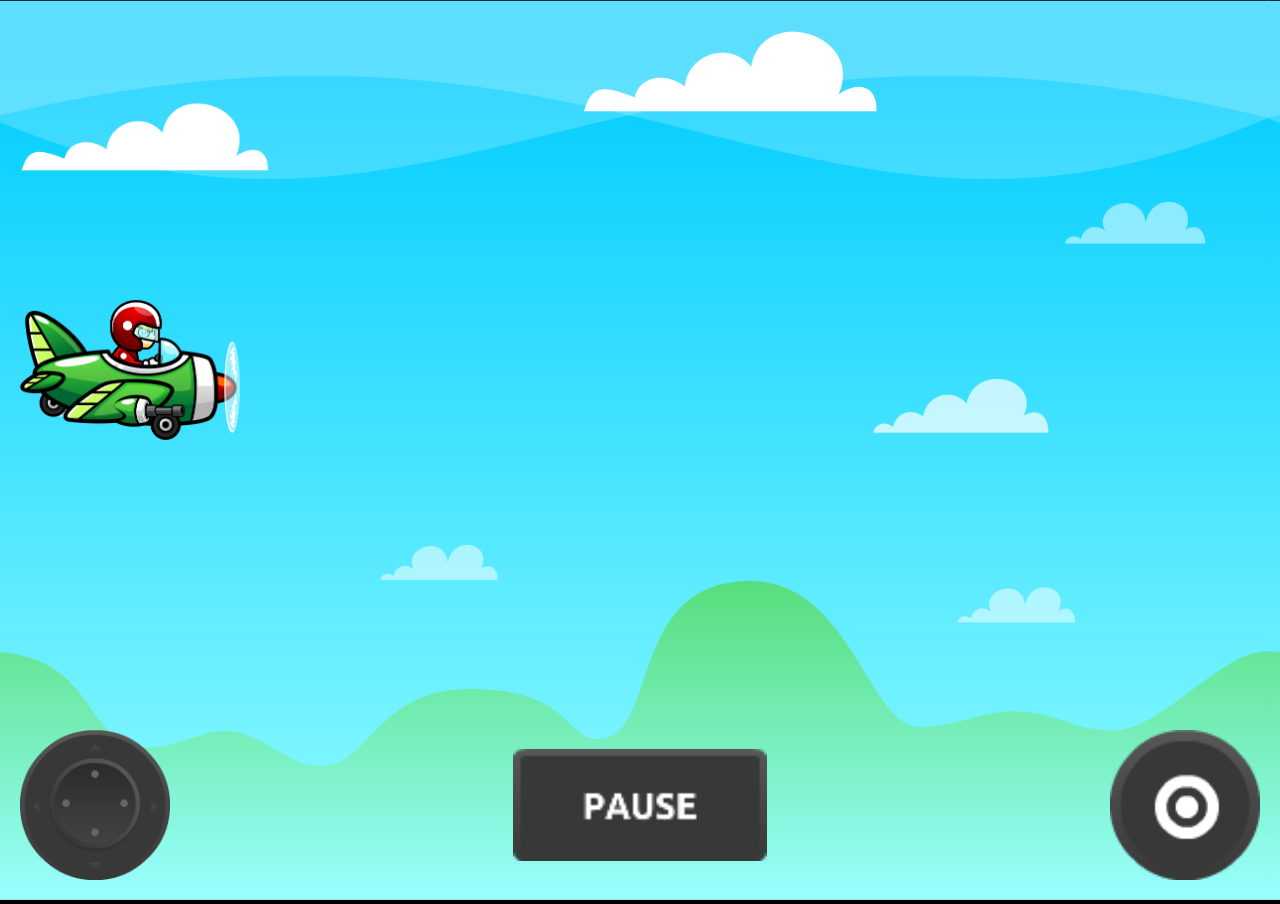
==== commit 8c4963bc: "Added flyboy title to MainMenuScene. Closes #27." ====
--- a/Source/Flyboy/Flyboy/Resources/app.html
+++ b/Source/Flyboy/Flyboy/Resources/app.html
@@ -9,6 +9,13 @@
     <link rel="stylesheet" href="material-design-iconic-font.min.css">
     <link rel="stylesheet" href="all.min.css">
     <link rel="stylesheet" href="v4-shims.min.css">
+    <style>
+      @font-face 
+      {
+        font-family: 'BulgariaDreams';
+        src: url('Bulgaria Dreams Regular.ttf') format('truetype');
+      }
+    </style>
 </head>
 <body>
     <script src="phaser.min.js"></script>
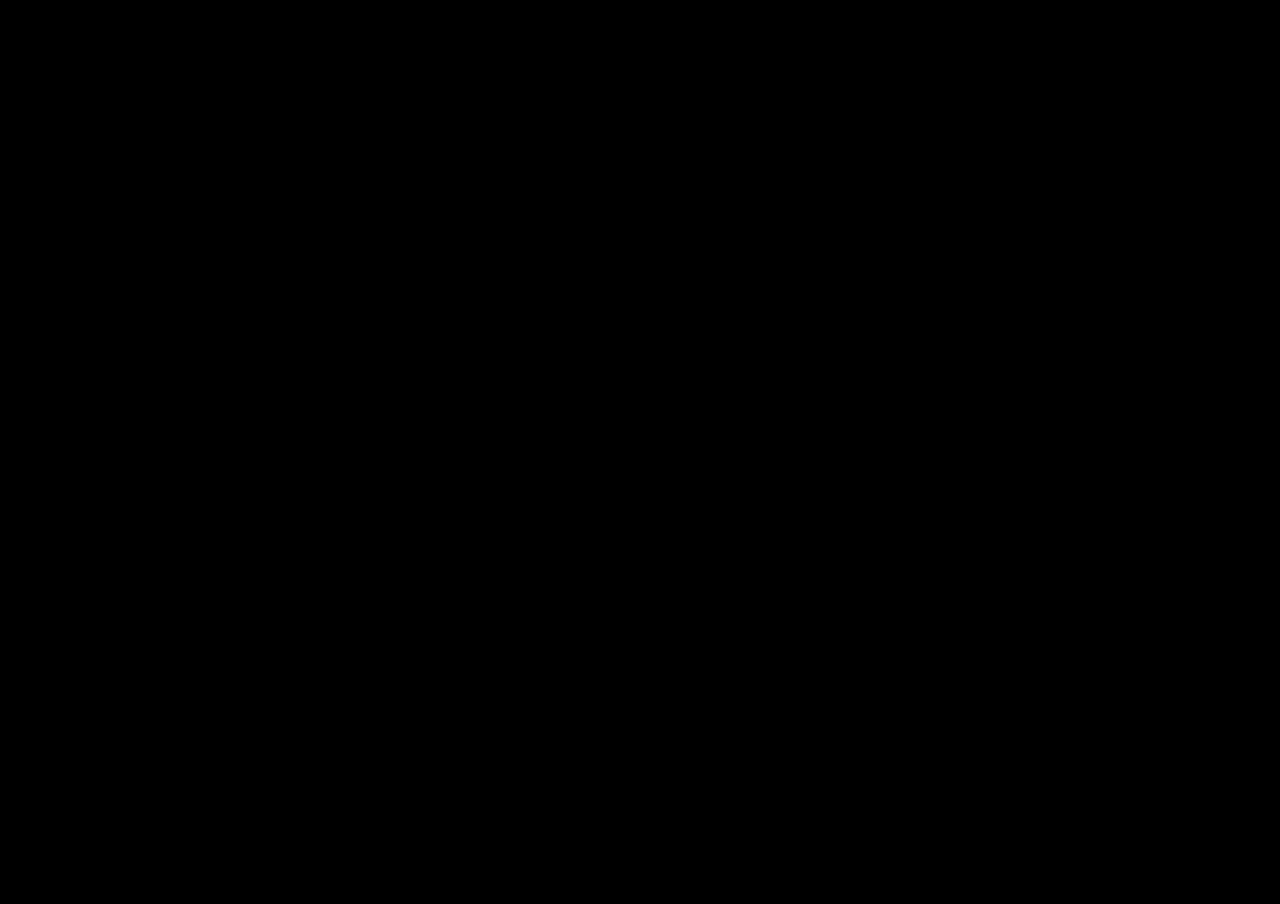
==== commit 608d05f3: "Refactored app.js into individual files. Part of work for #120." ====
--- a/Source/Flyboy/Flyboy/Resources/app.html
+++ b/Source/Flyboy/Flyboy/Resources/app.html
@@ -21,6 +21,27 @@
     <script src="phaser.min.js"></script>
     <script src="onsenui.min.js"></script>
     <script src="scriptit.js"></script>
+    <script src="splash-scene.js"></script>
+    <script src="main-menu-scene.js"></script>
+    <script src="level-select-scene.js"></script>
+    <script src="loading-scene.js"></script>
+    <script src="game-scene.js"></script>
+    <script src="settings-page.js"></script>
+    <script src="pause-alert-dialog.js"></script>
+    <script src="level-failed-dialog.js"></script>
+    <script src="level-complete-dialog.js"></script>
+    <script src="hud.js"></script>
+    <script src="plane.js"></script>
+    <script src="joystick.js"></script>
+    <script src="shoot-button.js"></script>
+    <script src="projectile.js"></script>
+    <script src="pickup.js"></script>
+    <script src="enemy.js"></script>
+    <script src="effect.js"></script>
+    <script src="level-select-block.js"></script>
+    <script src="save-data.js"></script>
+    <script src="levels.js"></script>
+    <script src="user-settings.js"></script>
     <script src="app.js"></script>
 </body>
 </html>
